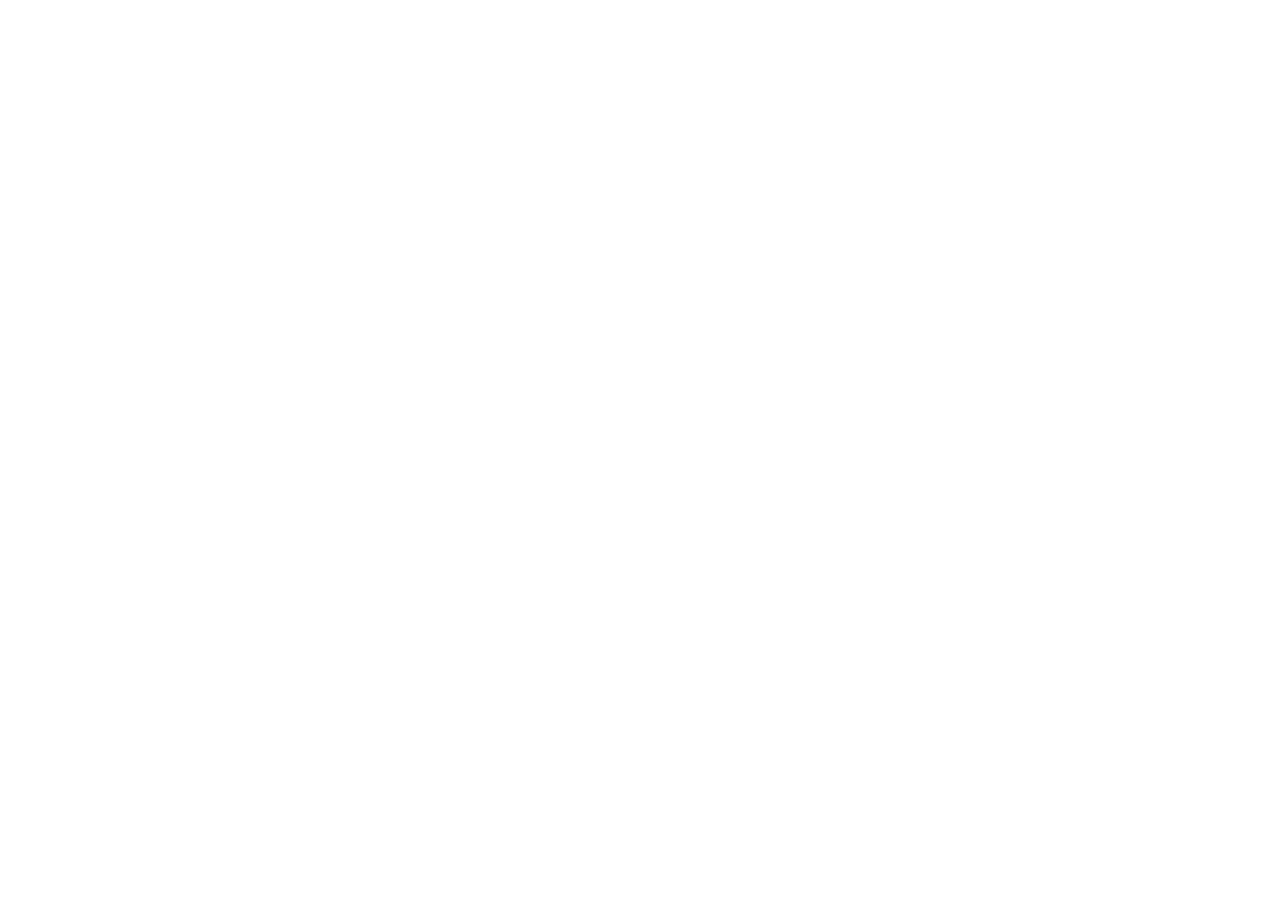
==== src/index.html @ bf35d417 "step 2" ====
<!DOCTYPE html>
<html lang="en">
<head>
    <meta charset="UTF-8">
    <link rel="stylesheet" href="styles/style.css">
    <title>Когнитивные искажения</title>
</head>
<body>

    <main>
        <header id="header" class="header">

<!--            <div class="header&#45;&#45;body _light-pattern-bg">-->
<!--                <div class="container">-->
<!--                    <h1 class="header&#45;&#45;title h1 title">-->
<!--                        <span class="_highlight-txt">Когнитивные<br> искажения</span><br>в-->
<!--                        программировании-->
<!--                    </h1>-->

<!--                    <div class="header&#45;&#45;description description-columns">-->
<!--                        <div class="description-columns&#45;&#45;item">-->
<!--                            <p>-->
<!--                                Мы, разработчики, часто сталкиваемся с проблемами, которые идут-->
<!--                                вразрез с нашей продуктивностью. Но мы часто игнорируем целостную-->
<!--                                картину. Некоторые из этих проблем малозаметны, некоторые-->
<!--                                существенны. Иногда с ними можно как-то справиться, а иногда, к-->
<!--                                сожалению, нет.-->
<!--                            </p>-->
<!--                        </div>-->
<!--                        <div class="description-columns&#45;&#45;item">-->
<!--                            <p>-->
<!--                                Вместе они формируют что-то вроде замкнутого цикла, и это может-->
<!--                                привести к длительной потере продуктивности, багам и бесконечному-->
<!--                                разочарованию.-->
<!--                            </p>-->
<!--                            <p>-->
<!--                                Если мы сможем минимизировать воздействие одного или нескольких из-->
<!--                                этих факторов, то сможем сломать и цикл, а остатки нейтрализовать.-->
<!--                            </p>-->
<!--                            <form action="#">-->
<!--                                <button class="button header&#45;&#45;button">ПОДРОБНЕЕ</button>-->
<!--                            </form>-->
<!--                        </div>-->
<!--                    </div>-->

<!--                </div>-->
<!--            </div>-->

        </header>
    </main>

</body>
</html>
---- src/styles/style.css ----
:root {
    --primary-color: #fe8a02;
    --light-color: #f5f4f0;
    --primary-dark-color: #42413c;
    --dark-color: #2a2626;
    --dark-50-color: #908d8b;
    --brown-color: #b09a81;
    --white-50-coor: #d7ccc0;
    --button-text-color: #fff;
    --button-hover-color: #ea7600;
}

@font-face {
    font-weight: 400;
    font-family: "Neucha";
    src: url("fonts/Neucha-Regular.ttf");
}

@font-face {
    font-weight: 400;
    font-family: "Open Sans";
    src: url("fonts/OpenSans-Regular.ttf");
}

@font-face {
    font-weight: 700;
    font-family: "Open Sans";
    src: url("fonts/OpenSans-Bold.ttf");
}

/* GENERAL BLOCKS AND STYLES */

html {
    font-family: "Open Sans", sans-serif;
    font-weight: 400;
    font-size: 16px;
    line-height: 160%;
    color: var(--dark-color);
}

body {
    margin: 0;
    padding: 0;
}

.container {
    margin: 0 auto;
    width: 100%;
    max-width: 1110px;
    padding: 100px 0;
}

.title {
    width: max-content;
    padding: 0;
    margin: 0;
    font-family: Neucha, cursive;
    line-height: 1.2em;
    color: var(--dark-color);
}

.h1 {
    font-size: 4.5rem;
}

.h2 {
    font-size: 3.75rem;
}

.h3 {
    font-size: 2.1rem;
}

/*.button {*/
/*    padding: 12px 24px;*/

/*    border: none;*/

/*    color: var(--button-text-color);*/

/*    background-color: var(--primary-color);*/

/*    font-weight: 700;*/
/*    font-size: 1rem;*/
/*}*/

/*.button:hover {*/
/*    background-color: var(--button-hover-color);*/
/*}*/

/* MODIFICATIONS */

/*._highlight-txt {*/
/*    color: var(--primary-color);*/
/*}*/

/*._light-pattern-bg {*/
/*    background: url("images/background-pattern.png") no-repeat top / cover var(--light-color);*/
/*    width: 100vw;*/
/*    height: 100%;*/
/*}*/

/*!* HEADER *!*/

/*.header {*/
/*    box-sizing: border-box;*/
/*}*/

/*.header--body {*/
/*    position: relative;*/
/*    z-index: 0;*/
/*    overflow: hidden;*/
/*}*/

/*.header--body::before {*/
/*    position: absolute;*/
/*    top: 55px;*/
/*    left: 461px;*/
/*    background: url("images/main 1.png") top / contain no-repeat;*/
/*    width: 979px;*/
/*    height: 525px;*/

/*    content: "";*/
/*    z-index: -1;*/
/*}*/

/*.header--title {*/
/*    margin-bottom: 182px;*/
/*}*/

/*.header--description {*/

/*}*/

/*.description-columns {*/
/*    display: flex;*/
/*    align-items: flex-start;*/
/*    gap: 30px;*/
/*}*/

/*.description-columns--item {*/
/*    max-width: 540px;*/
/*}*/

/*.description-columns--item > p:nth-child(2) {*/
/*    margin-bottom: 40px;*/
/*}*/
/*.header--button {*/

/*}*/
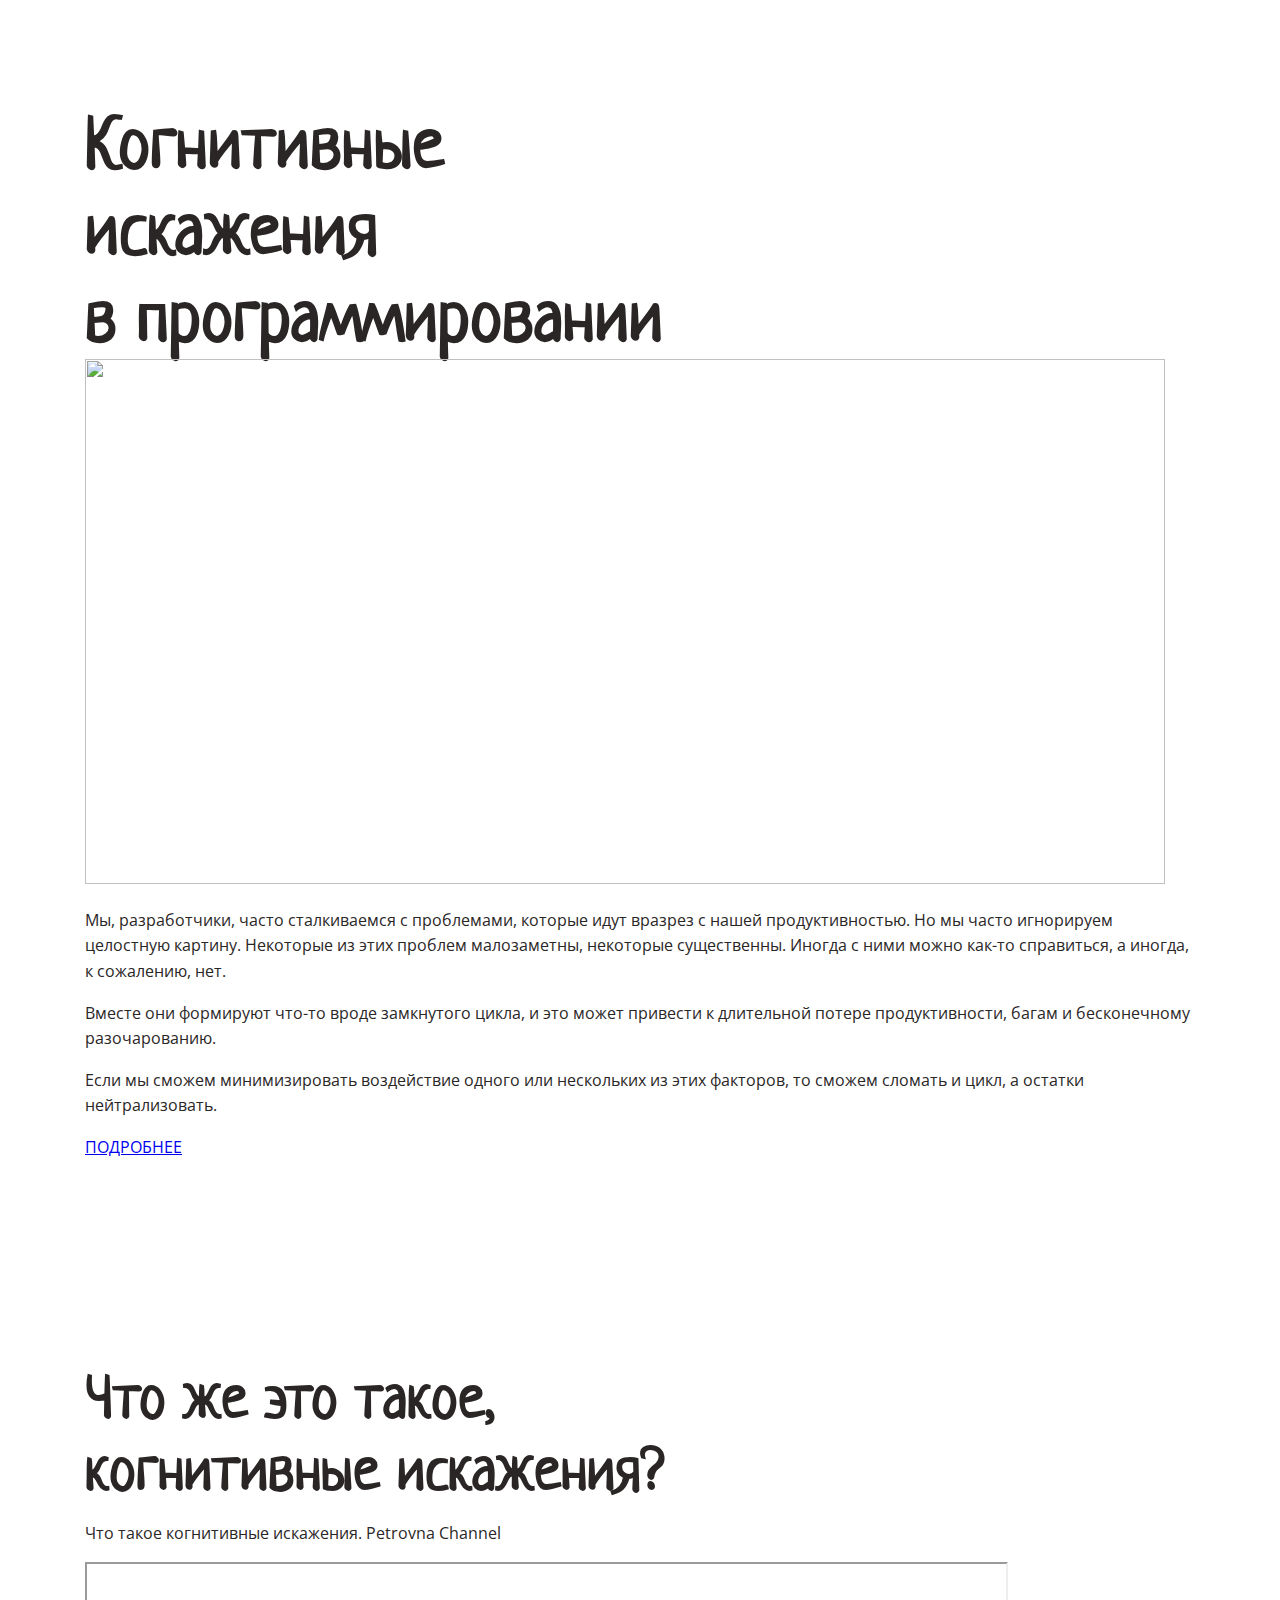
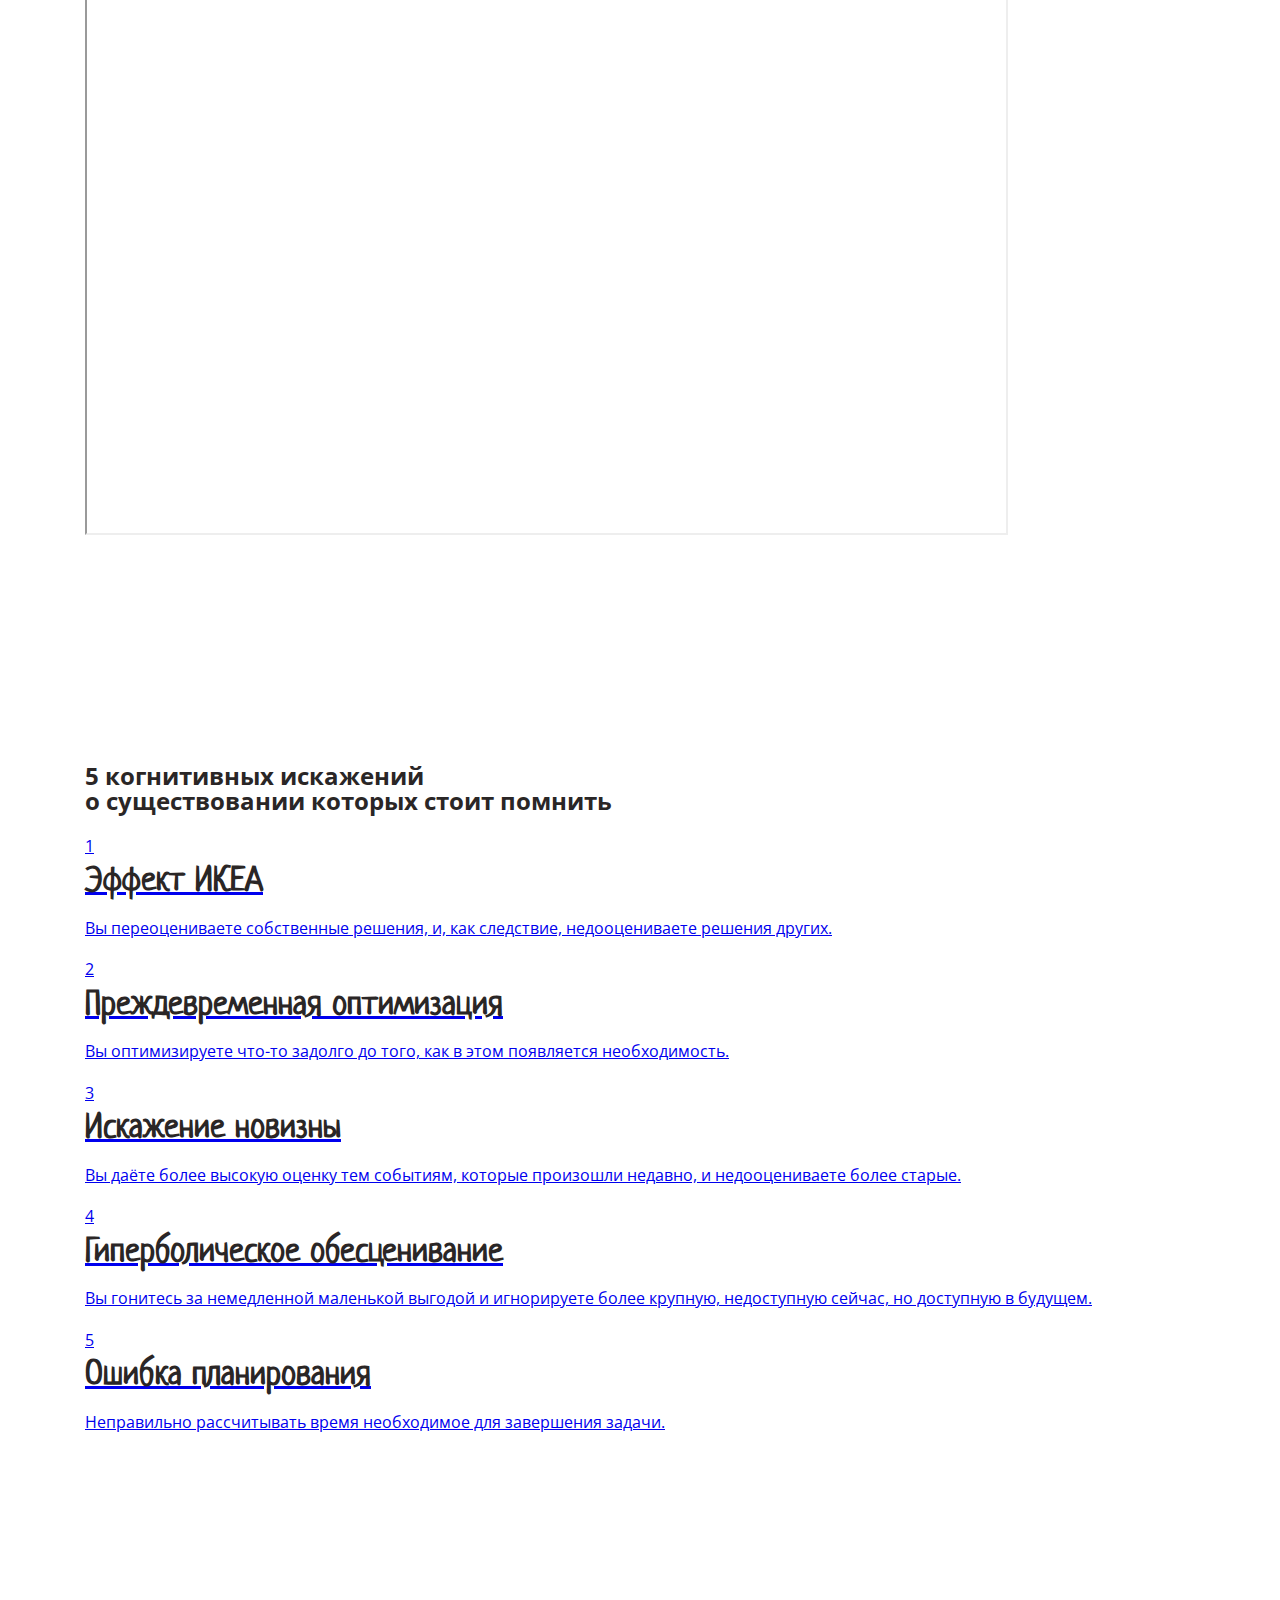
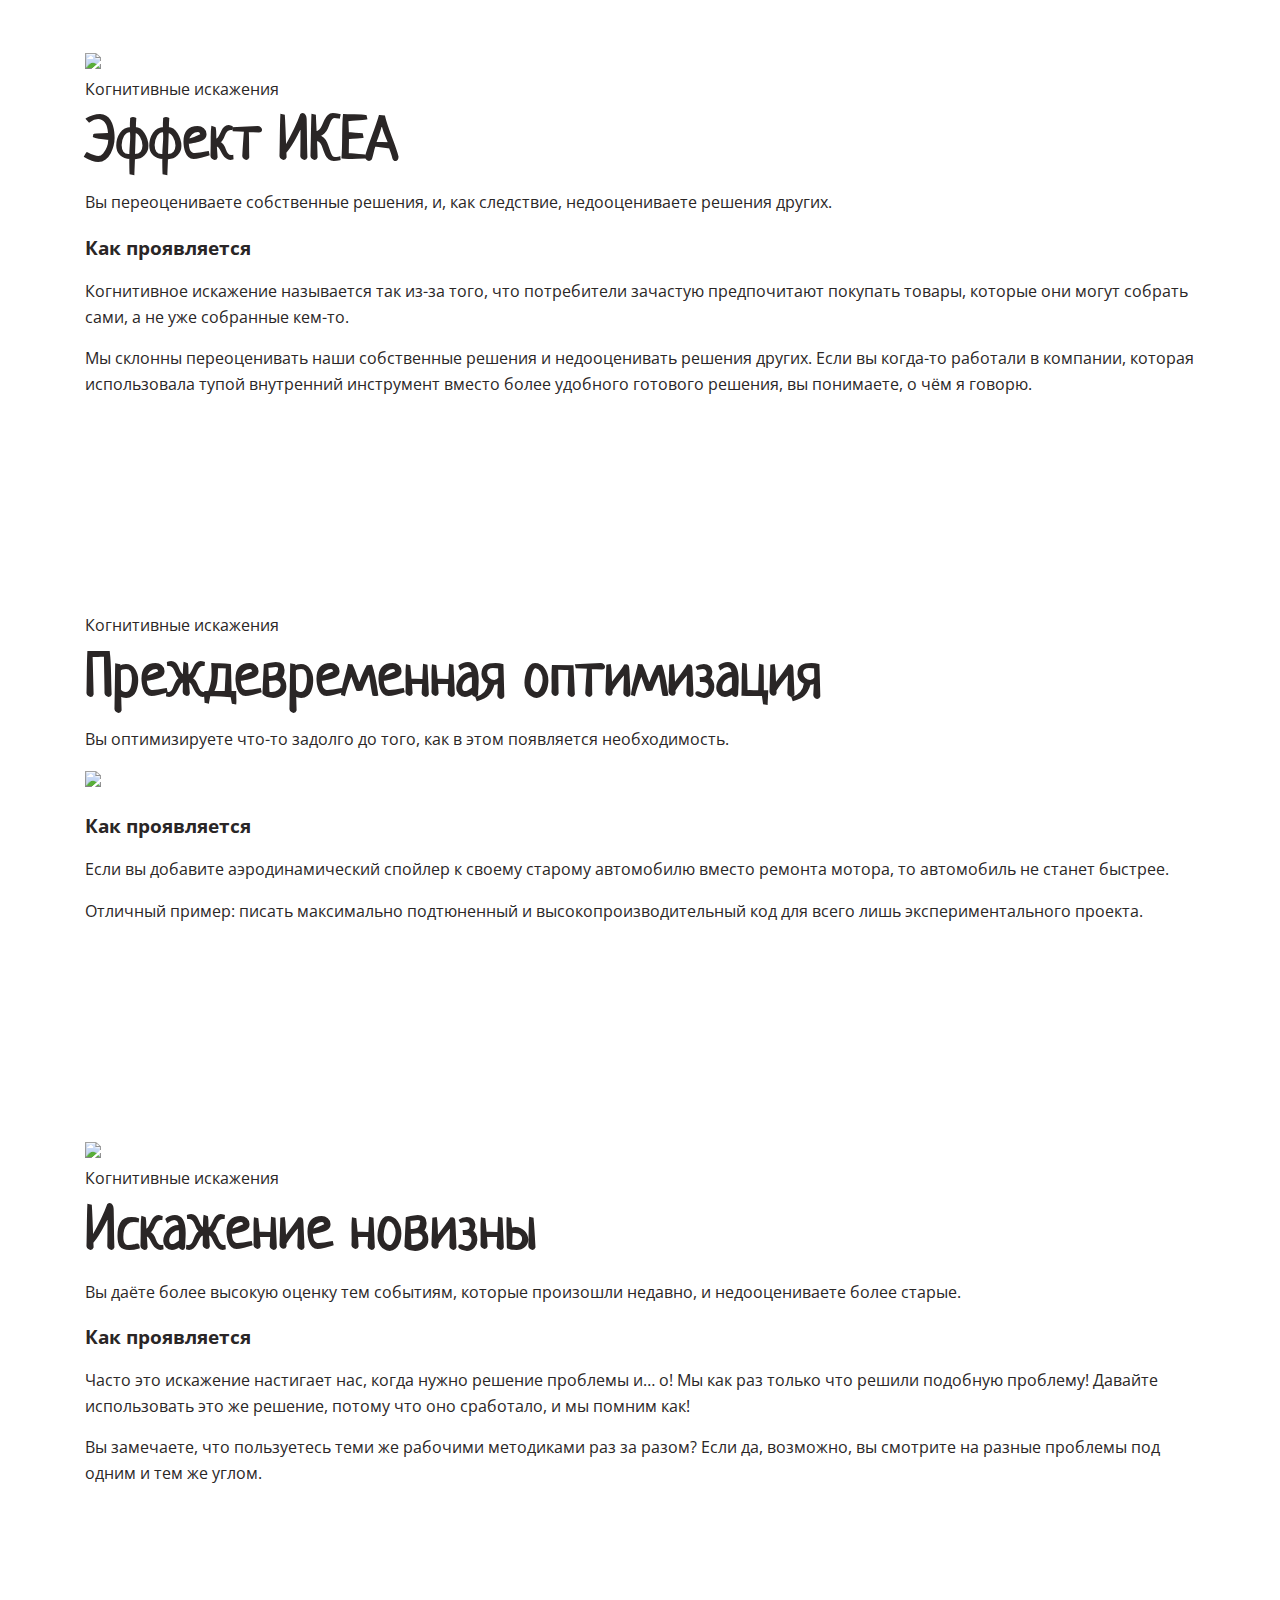
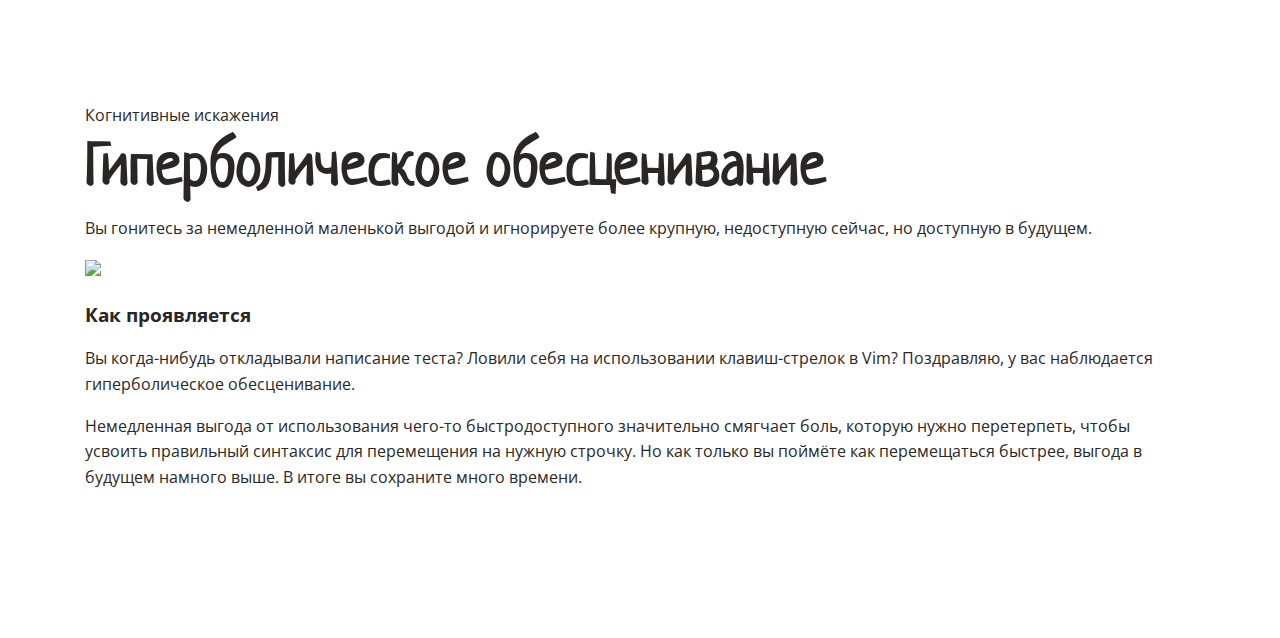
==== commit bdd5d5a7: "step 9" ====
--- a/src/index.html
+++ b/src/index.html
@@ -7,47 +7,241 @@
 </head>
 <body>
 
-    <main>
-        <header id="header" class="header">
-
-<!--            <div class="header&#45;&#45;body _light-pattern-bg">-->
-<!--                <div class="container">-->
-<!--                    <h1 class="header&#45;&#45;title h1 title">-->
-<!--                        <span class="_highlight-txt">Когнитивные<br> искажения</span><br>в-->
-<!--                        программировании-->
-<!--                    </h1>-->
-
-<!--                    <div class="header&#45;&#45;description description-columns">-->
-<!--                        <div class="description-columns&#45;&#45;item">-->
-<!--                            <p>-->
-<!--                                Мы, разработчики, часто сталкиваемся с проблемами, которые идут-->
-<!--                                вразрез с нашей продуктивностью. Но мы часто игнорируем целостную-->
-<!--                                картину. Некоторые из этих проблем малозаметны, некоторые-->
-<!--                                существенны. Иногда с ними можно как-то справиться, а иногда, к-->
-<!--                                сожалению, нет.-->
-<!--                            </p>-->
-<!--                        </div>-->
-<!--                        <div class="description-columns&#45;&#45;item">-->
-<!--                            <p>-->
-<!--                                Вместе они формируют что-то вроде замкнутого цикла, и это может-->
-<!--                                привести к длительной потере продуктивности, багам и бесконечному-->
-<!--                                разочарованию.-->
-<!--                            </p>-->
-<!--                            <p>-->
-<!--                                Если мы сможем минимизировать воздействие одного или нескольких из-->
-<!--                                этих факторов, то сможем сломать и цикл, а остатки нейтрализовать.-->
-<!--                            </p>-->
-<!--                            <form action="#">-->
-<!--                                <button class="button header&#45;&#45;button">ПОДРОБНЕЕ</button>-->
-<!--                            </form>-->
-<!--                        </div>-->
-<!--                    </div>-->
-
-<!--                </div>-->
-<!--            </div>-->
-
-        </header>
-    </main>
-
+<main>
+    <header class="header section section_light-bg _pattern-bg">
+        <div class="container">
+            <h1 class="header--title h1 title">
+                <span class="_highlight-txt">Когнитивные<br> искажения</span><br>в
+                программировании
+            </h1>
+            <img class="header--pic" src="styles/images/main.png" width="1080" height="525">
+            <div class="header--description content-columns">
+                <p class="content-columns--item content-columns--item_header">
+                    Мы, разработчики, часто сталкиваемся с проблемами, которые идут вразрез с нашей продуктивностью. Но
+                    мы часто игнорируем целостную картину. Некоторые из этих проблем малозаметны, некоторые существенны.
+                    Иногда с ними можно как-то справиться, а иногда, к сожалению, нет.
+                </p>
+                <div class="content-columns--item content-columns--item_header">
+                    <p>Вместе они формируют что-то вроде замкнутого цикла, и это может привести к длительной потере
+                        продуктивности, багам и бесконечному разочарованию.</p>
+                    <p>Если мы сможем минимизировать воздействие одного или нескольких из этих факторов, то сможем
+                        сломать и цикл, а остатки нейтрализовать.</p>
+                    <a class="header--button button" href="#navigation">ПОДРОБНЕЕ</a>
+                </div>
+            </div>
+        </div>
+
+    </header>
+
+    <section class="section video-section">
+        <div class="video-section--body container">
+            <h2 class="video-section--title title h2">
+                Что же это такое,<br/><span class="_highlight-txt"
+            >когнитивные искажения?</span
+            >
+            </h2>
+            <p class="video-section--description">
+                Что такое когнитивные искажения. Petrovna Channel
+            </p>
+            <iframe
+                    class="video-section--video"
+                    width="919"
+                    height="569"
+                    src="https://www.youtube.com/embed/jie9AizBqss"
+                    allowfullscreen
+            >
+            </iframe>
+        </div>
+
+
+    </section>
+
+    <section class="navigation-section">
+
+        <div class="container" id="navigation">
+            <nav class="navigation-section--body navigation">
+
+                <h2 class="navigation-section--title"><span class="_highlight-txt">5 когнитивных искажений</span><br>о
+                    существовании которых стоит помнить</h2>
+
+                <a class="navigation--item" href="#ikea-effect">
+                    <div class="navigation--number">1</div>
+                    <h3 class="navigation--title title h3">Эффект ИКЕА</h3>
+                    <p>
+                        Вы переоцениваете собственные решения, и, как следствие,
+                        недооцениваете решения других.
+                    </p>
+                </a>
+
+                <a class="navigation--item" href="#premature-optimization">
+                    <div class="navigation--number">2</div>
+                    <h3 class="navigation--title title h3">Преждевременная оптимизация</h3>
+                    <p>
+                        Вы оптимизируете что-то задолго до того, как в этом появляется
+                        необходимость.
+                    </p>
+                </a>
+
+                <a class="navigation--item" href="#distortion-of-novelty">
+                    <div class="navigation--number">3</div>
+                    <h3 class="navigation--title title h3">Искажение новизны</h3>
+                    <p>Вы даёте более высокую оценку тем событиям, которые произошли недавно, и недооцениваете более
+                        старые.
+                    </p>
+                </a>
+
+                <a class="navigation--item" href="#hyperbolic-depreciation">
+                    <div class="navigation--number">4</div>
+                    <h3 class="navigation--title title h3">Гиперболическое обесценивание</h3>
+                    <p>
+                        Вы гонитесь за немедленной маленькой выгодой и игнорируете более крупную, недоступную сейчас, но
+                        доступную в будущем.
+                    </p>
+                </a>
+
+                <a class="navigation--item" href="#">
+                    <div class="navigation--number">5</div>
+                    <h3 class="navigation--title title h3">Ошибка планирования</h3>
+                    <p>
+                        Неправильно рассчитывать время необходимое для завершения задачи.
+                    </p>
+                </a>
+
+            </nav>
+        </div>
+    </section>
+
+    <section id="ikea-effect" class="section section_light-bg _pattern-bg">
+        <div class="container">
+            <div class="content-blocks">
+                <div class="content-columns content-columns_1">
+                    <img class="content-columns--item" src="styles/images/1.png">
+                    <div class="content-columns--item">
+                        <span class="content-columns_1--topic content-columns--topic_light-bg">Когнитивные искажения</span>
+                        <h2 class="content-columns_1--title title h2">Эффект ИКЕА</h2>
+                        <p class="content-columns_1--description">Вы переоцениваете собственные решения, и, как
+                            следствие,
+                            недооцениваете решения других.</p>
+                    </div>
+                </div>
+
+                <h3 class="content-columns_2--title content-columns_2--title_brown-bg">Как проявляется</h3>
+                <div class="content-columns content-columns_2">
+                    <p class="content-columns--item content-columns_2--description-block">
+                        Когнитивное искажение называется так из-за того, что потребители зачастую предпочитают покупать
+                        товары, которые они могут собрать сами, а не уже собранные кем-то.
+                    </p>
+                    <p class="content-columns--item content-columns_2--description-block">
+                        Мы склонны переоценивать наши собственные решения и недооценивать решения других. Если вы
+                        когда-то работали в компании, которая использовала тупой внутренний инструмент вместо более
+                        удобного готового решения, вы понимаете, о чём я говорю.
+                    </p>
+                </div>
+
+            </div>
+        </div>
+    </section>
+
+    <section id="premature-optimization" class="section section_brown-bg _pattern-bg">
+        <div class="container">
+            <div class="content-blocks">
+                <div class="content-columns content-columns_1">
+                    <div class="content-columns--item">
+                        <span class="content-columns_1--topic content-columns--topic_brown-bg">Когнитивные искажения</span>
+                        <h2 class="content-columns_1--title title h2">Преждевременная оптимизация</h2>
+                        <p class="content-columns_1--description">Вы оптимизируете что-то задолго до того, как в этом
+                            появляется необходимость.</p>
+                    </div>
+                    <img class="content-columns--item" src="styles/images/2.png">
+                </div>
+
+                <h3 class="content-columns_2--title content-columns_2--title_light-bg">Как проявляется</h3>
+                <div class="content-columns content-columns_2">
+                    <p class="content-columns--item content-columns_2--description-block">
+                        Если вы добавите аэродинамический спойлер к своему старому автомобилю вместо ремонта мотора, то
+                        автомобиль не станет быстрее.
+                    </p>
+                    <p class="content-columns--item content-columns_2--description-block">
+                        Отличный пример: писать максимально подтюненный и высокопроизводительный код для всего лишь
+                        экспериментального проекта.
+                    </p>
+                </div>
+
+            </div>
+        </div>
+    </section>
+
+    <section id="distortion-of-novelty" class="section section_light-bg _pattern-bg">
+        <div class="container">
+            <div class="content-blocks">
+                <div class="content-columns content-columns_1">
+                    <img class="content-columns--item" src="styles/images/3.png">
+                    <div class="content-columns--item">
+                        <span class="content-columns_1--topic content-columns--topic_light-bg">Когнитивные искажения</span>
+                        <h2 class="content-columns_1--title title h2">Искажение новизны</h2>
+                        <p class="content-columns_1--description">Вы даёте более высокую оценку тем событиям, которые
+                            произошли недавно, и недооцениваете более старые.</p>
+                    </div>
+                </div>
+
+                <h3 class="content-columns_2--title content-columns_2--title_brown-bg">Как проявляется</h3>
+                <div class="content-columns content-columns_2">
+                    <p class="content-columns--item content-columns_2--description-block">
+                        Часто это искажение настигает нас, когда нужно решение проблемы и… о! Мы как раз только что
+                        решили подобную проблему! Давайте использовать это же решение, потому что оно сработало, и мы
+                        помним как!
+                    </p>
+                    <p class="content-columns--item content-columns_2--description-block">
+                        Вы замечаете, что пользуетесь теми же рабочими методиками раз за разом? Если да, возможно, вы
+                        смотрите на разные проблемы под одним и тем же углом.
+                    </p>
+                </div>
+
+            </div>
+        </div>
+    </section>
+
+    <section id="hyperbolic-depreciation" class="section section_brown-bg _pattern-bg">
+        <div class="container">
+            <div class="content-blocks">
+                <div class="content-columns content-columns_1">
+                    <div class="content-columns--item">
+                        <span class="content-columns_1--topic content-columns--topic_brown-bg">Когнитивные искажения</span>
+                        <h2 class="content-columns_1--title title h2">Гиперболическое обесценивание</h2>
+                        <p class="content-columns_1--description">Вы гонитесь за немедленной маленькой выгодой и
+                            игнорируете более крупную, недоступную сейчас, но доступную в будущем.</p>
+                    </div>
+                    <img class="content-columns--item" src="styles/images/4.png">
+                </div>
+
+                <h3 class="content-columns_2--title content-columns_2--title_light-bg">Как проявляется</h3>
+                <div class="content-columns content-columns_2">
+                    <p class="content-columns--item content-columns_2--description-block">
+                        Вы когда-нибудь откладывали написание теста? Ловили себя на использовании клавиш-стрелок в Vim?
+                        Поздравляю, у вас наблюдается гиперболическое обесценивание.
+                    </p>
+                    <p class="content-columns--item content-columns_2--description-block">
+                        Немедленная выгода от использования чего-то быстродоступного значительно смягчает боль, которую
+                        нужно перетерпеть, чтобы усвоить правильный синтаксис для перемещения на нужную строчку. Но как
+                        только вы поймёте как перемещаться быстрее, выгода в будущем намного выше. В итоге вы сохраните
+                        много времени.
+                    </p>
+                </div>
+
+            </div>
+        </div>
+    </section>
+
+
+
+
+</main>
+
+
+<svg class="send-icon" width="24" height="24" viewBox="0 0 24 24" fill="none" xmlns="http://www.w3.org/2000/svg">
+    <path d="M22 2L11 13" stroke="white" stroke-width="2" stroke-linecap="round" stroke-linejoin="round"/>
+    <path d="M22 2L15 22L11 13L2 9L22 2Z" stroke="white" stroke-width="2" stroke-linecap="round"
+          stroke-linejoin="round"/>
+</svg>
 </body>
 </html>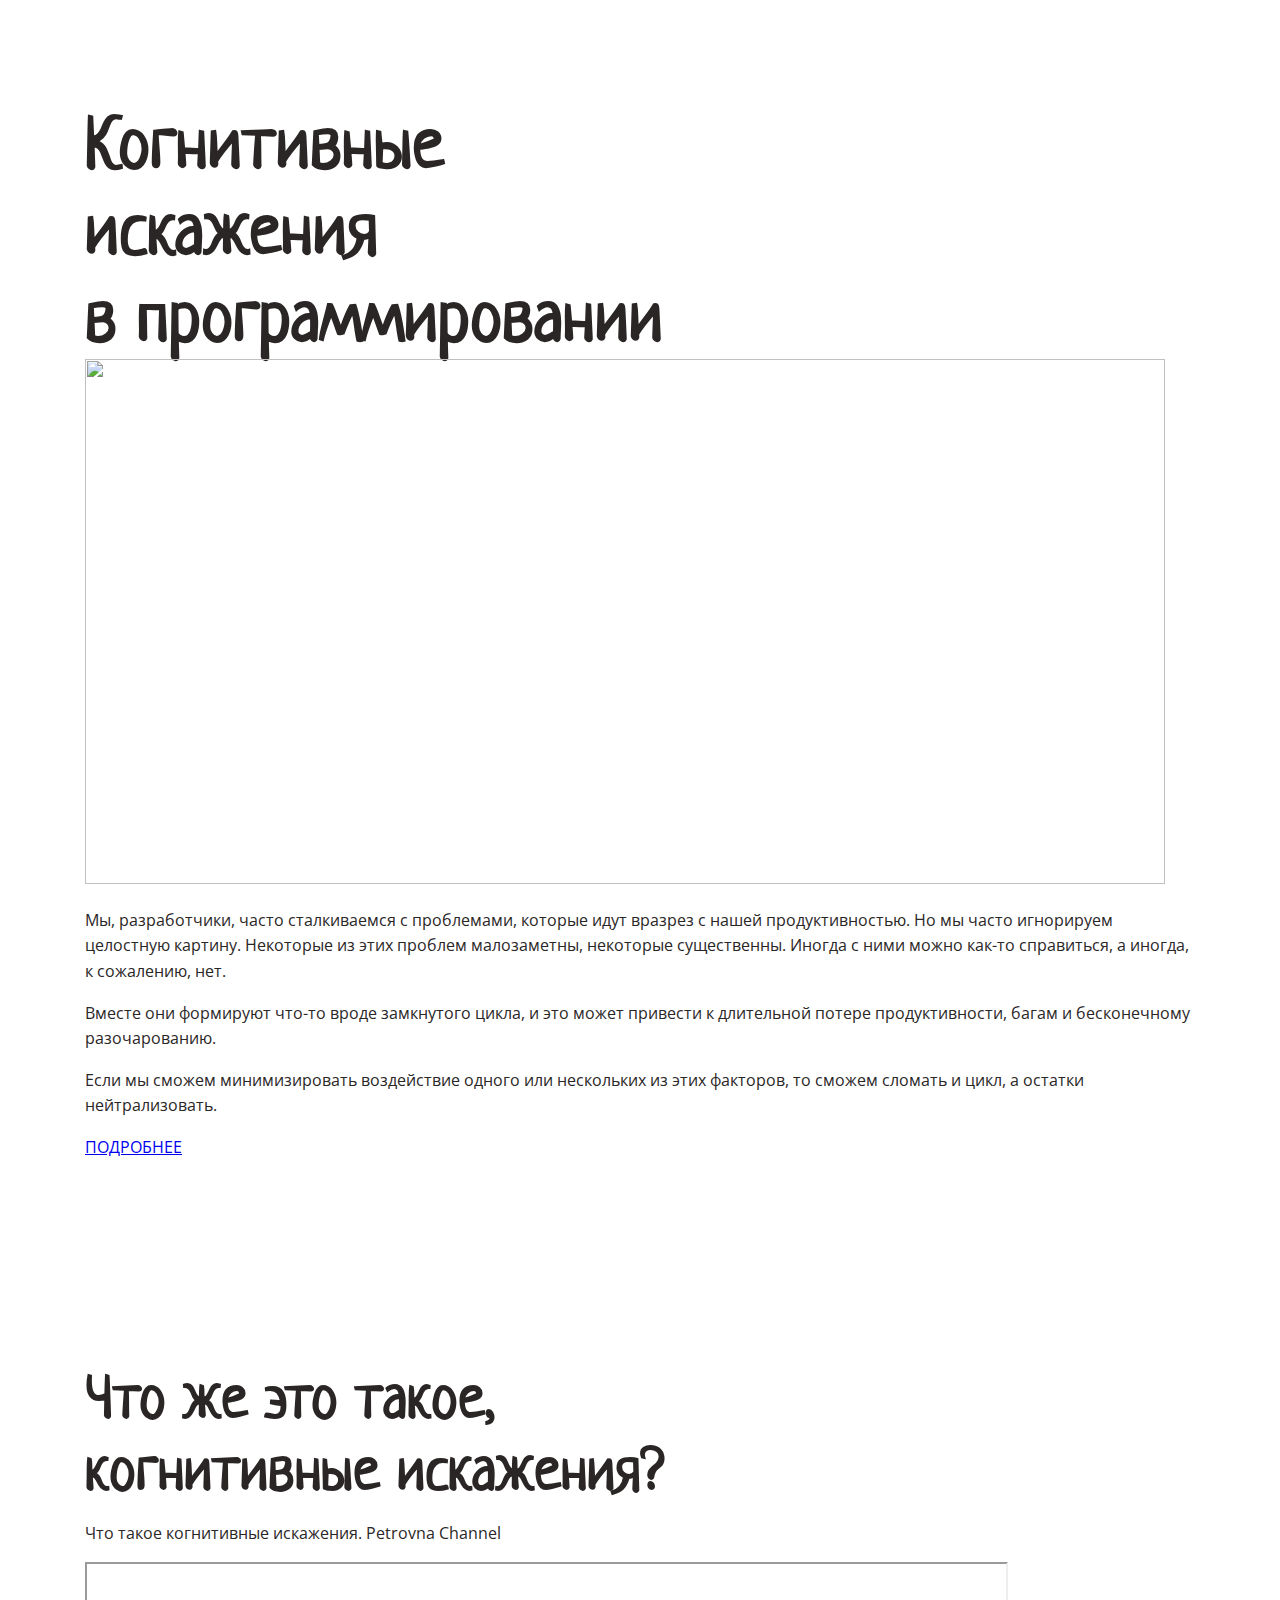
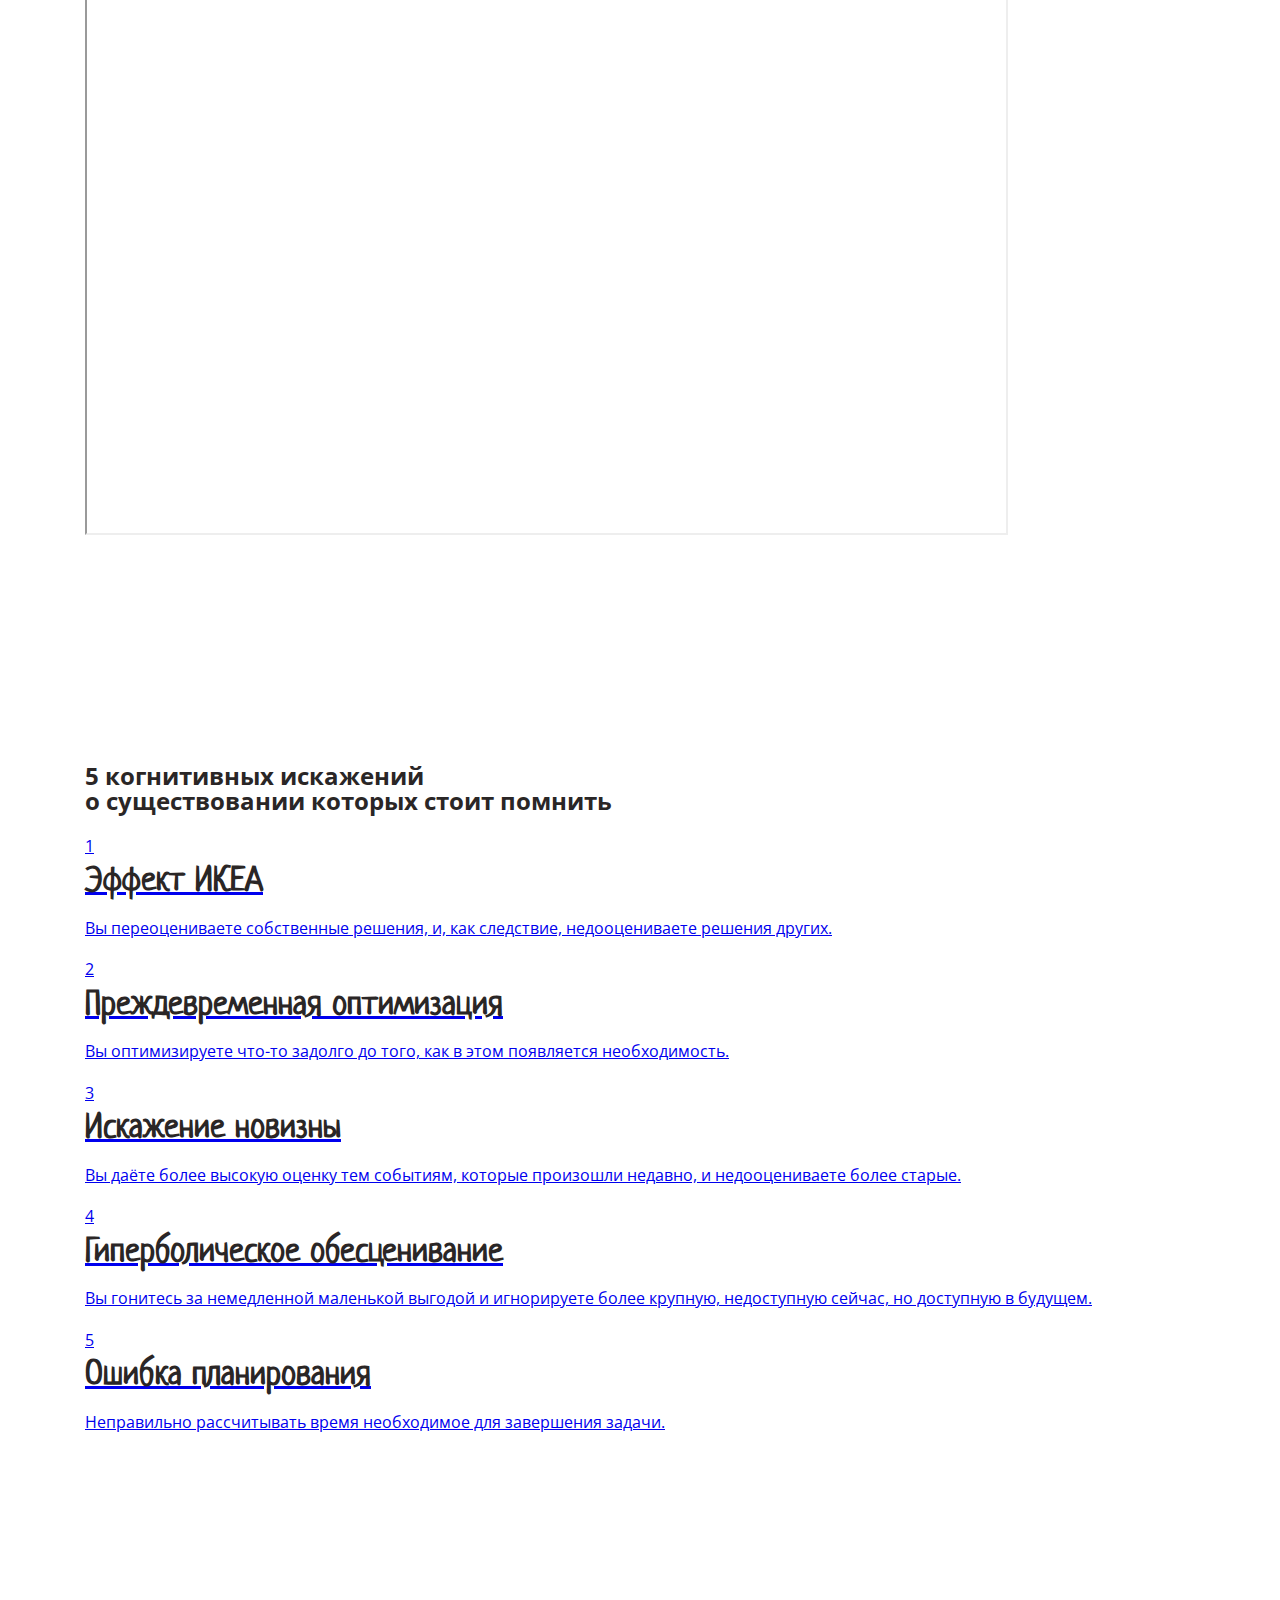
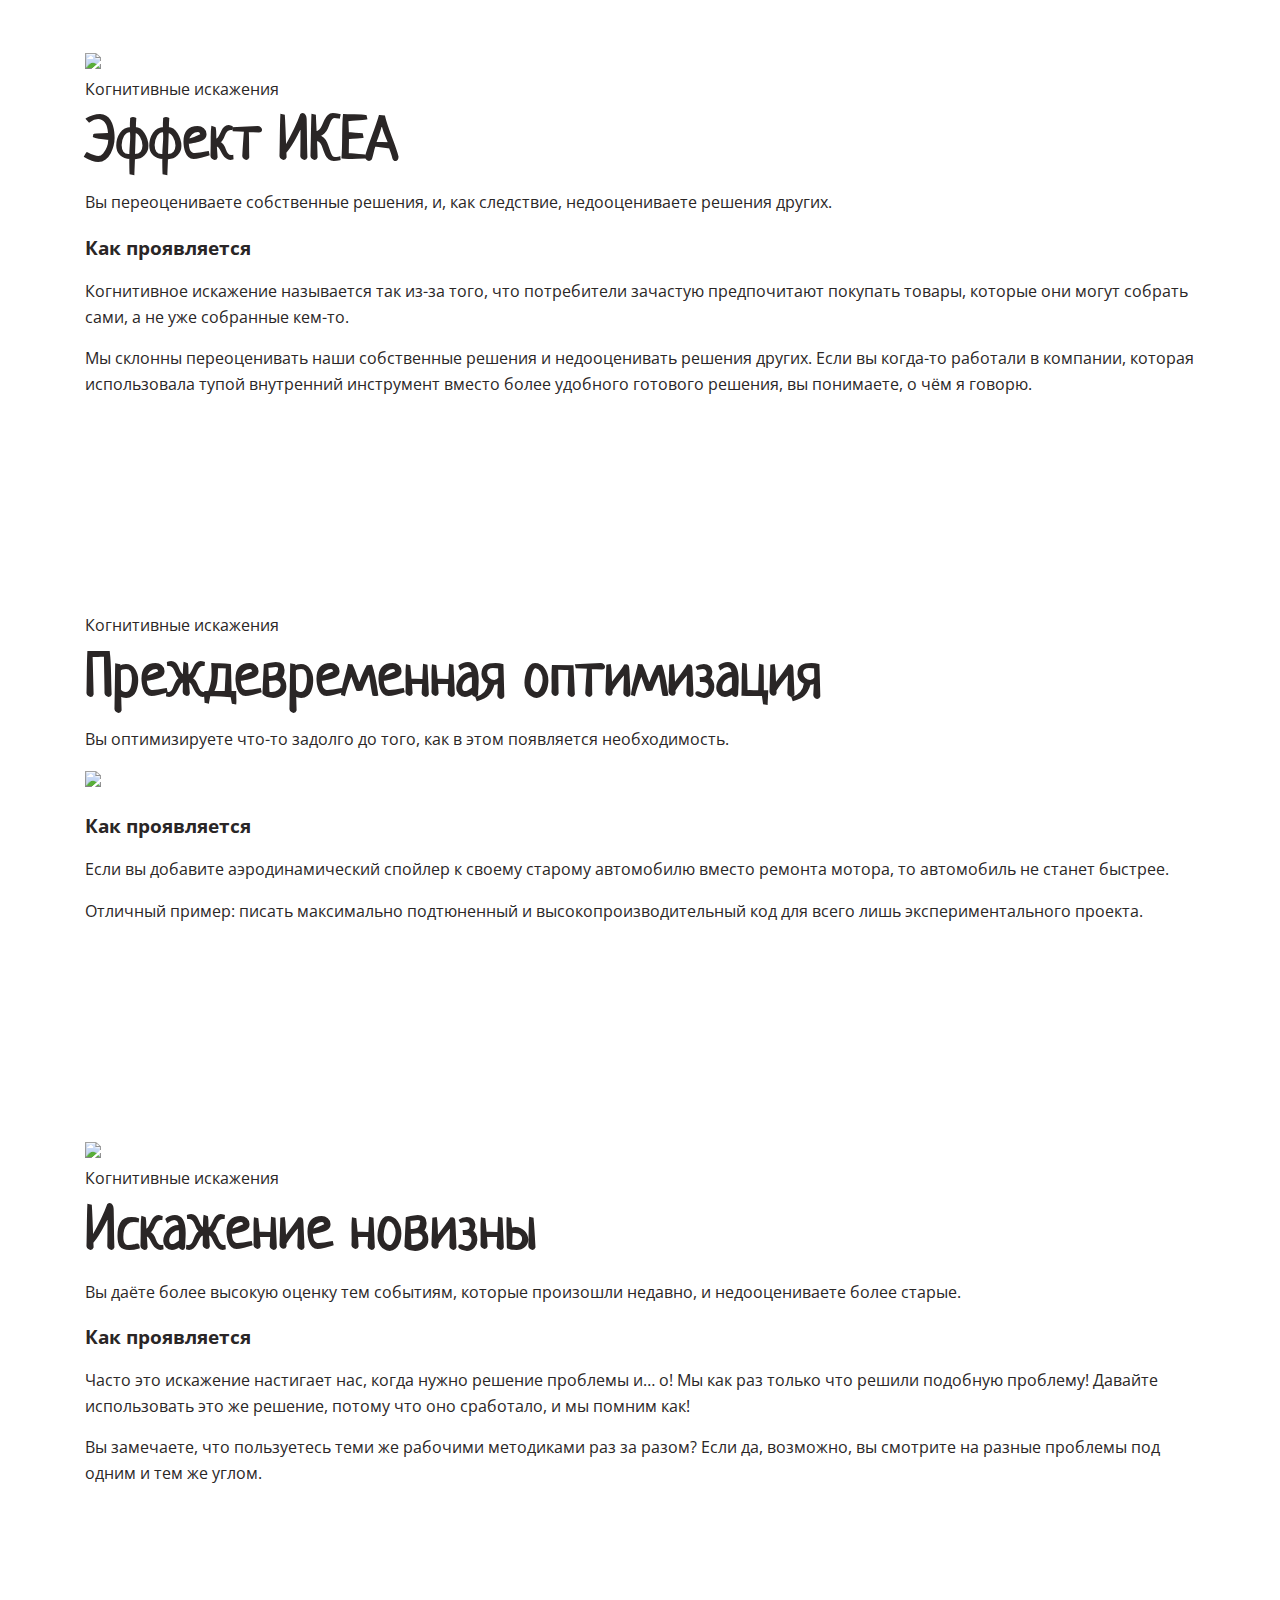
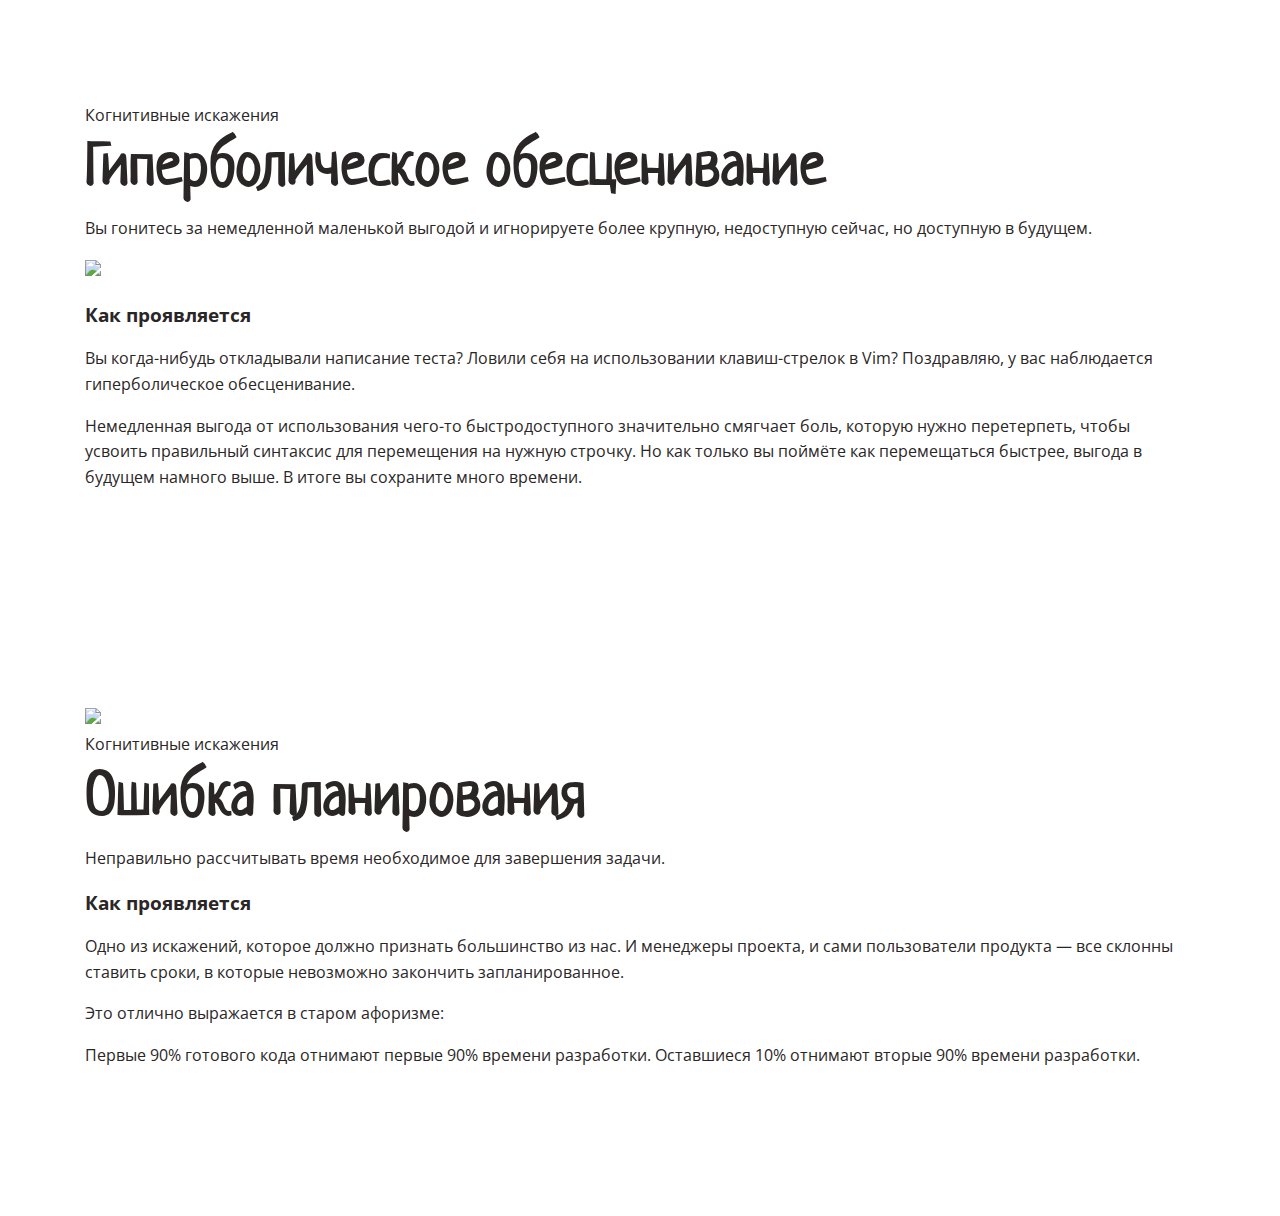
==== commit 8852655d: "step 10" ====
--- a/src/index.html
+++ b/src/index.html
@@ -99,7 +99,7 @@
                     </p>
                 </a>
 
-                <a class="navigation--item" href="#">
+                <a class="navigation--item" href="#errors-in-planning">
                     <div class="navigation--number">5</div>
                     <h3 class="navigation--title title h3">Ошибка планирования</h3>
                     <p>
@@ -232,8 +232,38 @@
         </div>
     </section>
 
-
-
+    <section id="errors-in-planning" class="section section_light-bg _pattern-bg">
+        <div class="container">
+            <div class="content-blocks">
+                <div class="content-columns content-columns_1">
+                    <img class="content-columns--item" src="styles/images/5.png">
+                    <div class="content-columns--item">
+                        <span class="content-columns_1--topic content-columns--topic_light-bg">Когнитивные искажения</span>
+                        <h2 class="content-columns_1--title title h2">Ошибка планирования</h2>
+                        <p class="content-columns_1--description">Неправильно рассчитывать время необходимое для
+                            завершения задачи.</p>
+                    </div>
+                </div>
+
+                <h3 class="content-columns_2--title content-columns_2--title_brown-bg">Как проявляется</h3>
+                <div class="content-columns content-columns_2">
+                    <p class="content-columns--item content-columns_2--description-block">
+                        Одно из искажений, которое должно признать большинство из нас. И менеджеры проекта, и сами
+                        пользователи продукта — все склонны ставить сроки, в которые невозможно закончить
+                        запланированное.
+                    </p>
+                    <div class="content-columns--item">
+                        <p class="content-columns_2--description-block">Это отлично выражается в старом афоризме:<br></p>
+                        <p>Первые 90% готового кода отнимают первые 90%
+                            времени разработки. Оставшиеся 10% отнимают вторые
+                            90% времени разработки.</p>
+                    </div>
+
+                </div>
+
+            </div>
+        </div>
+    </section>
 
 </main>
 
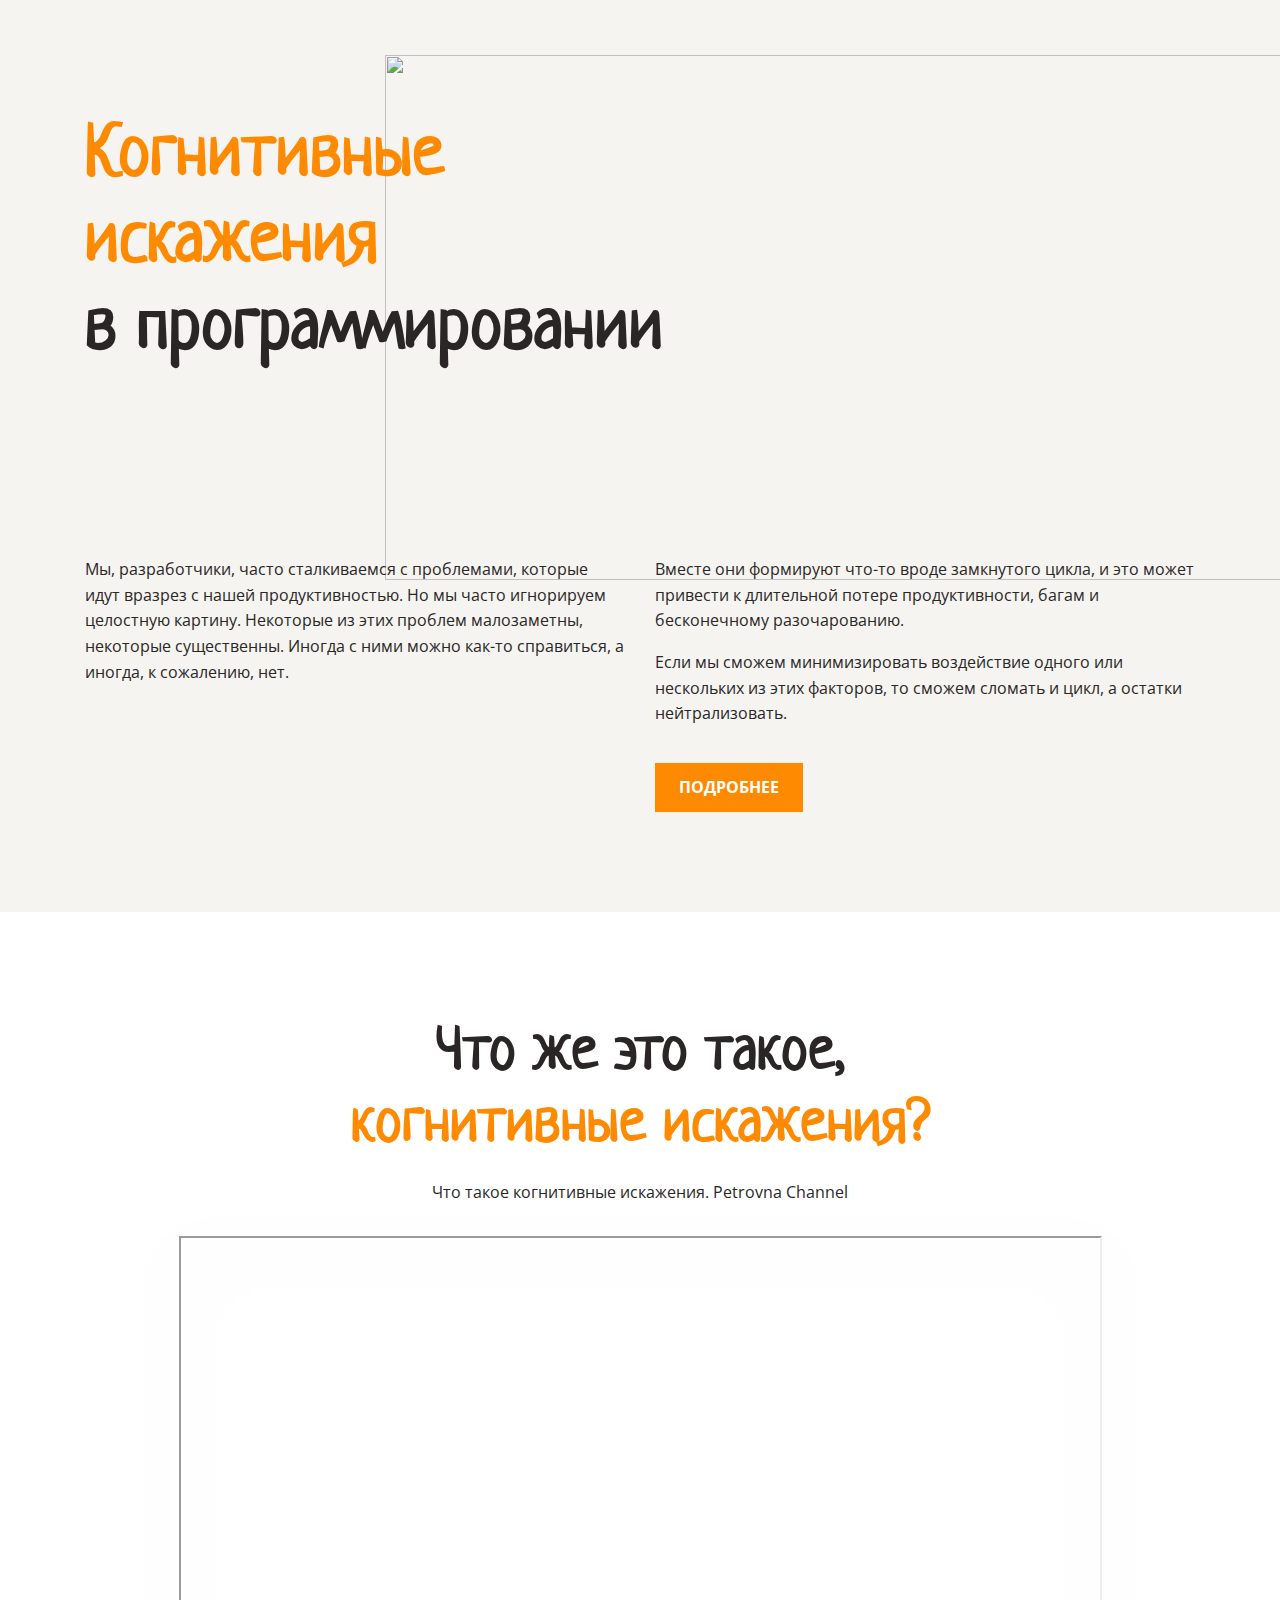
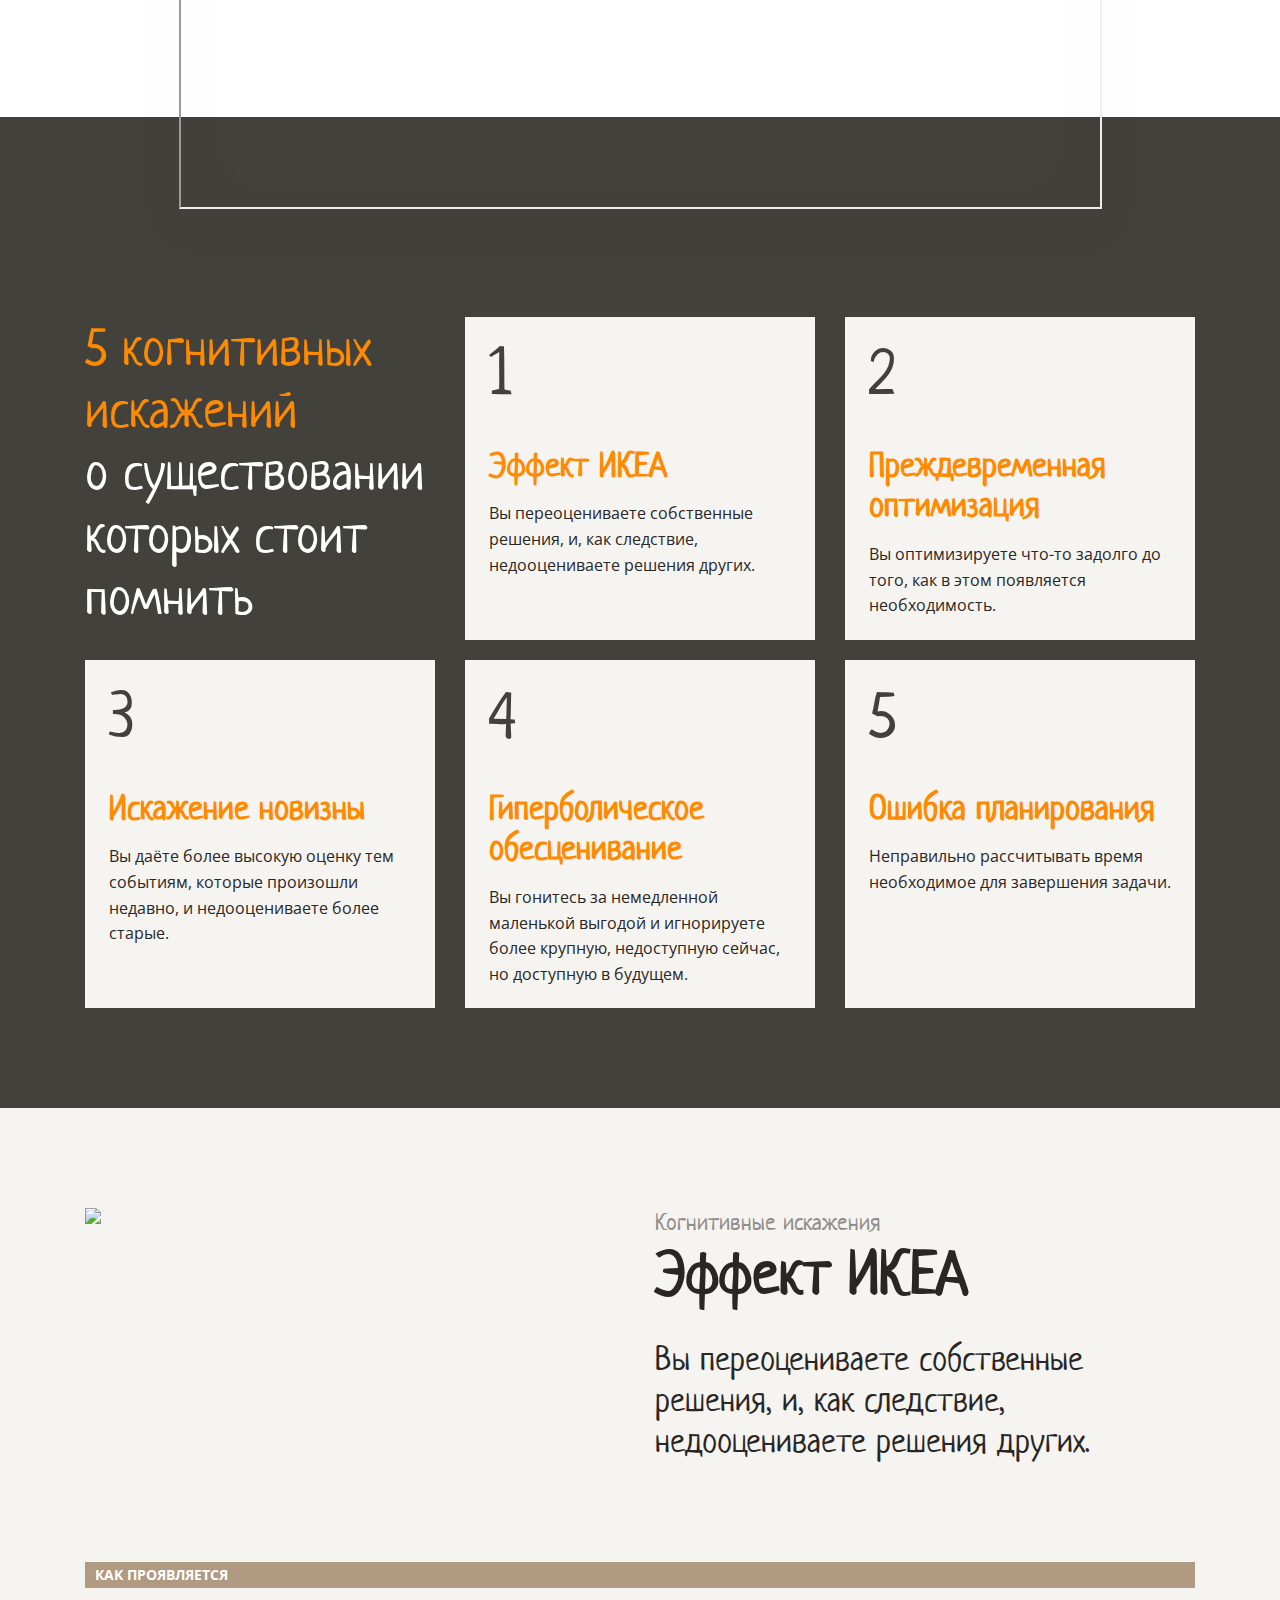
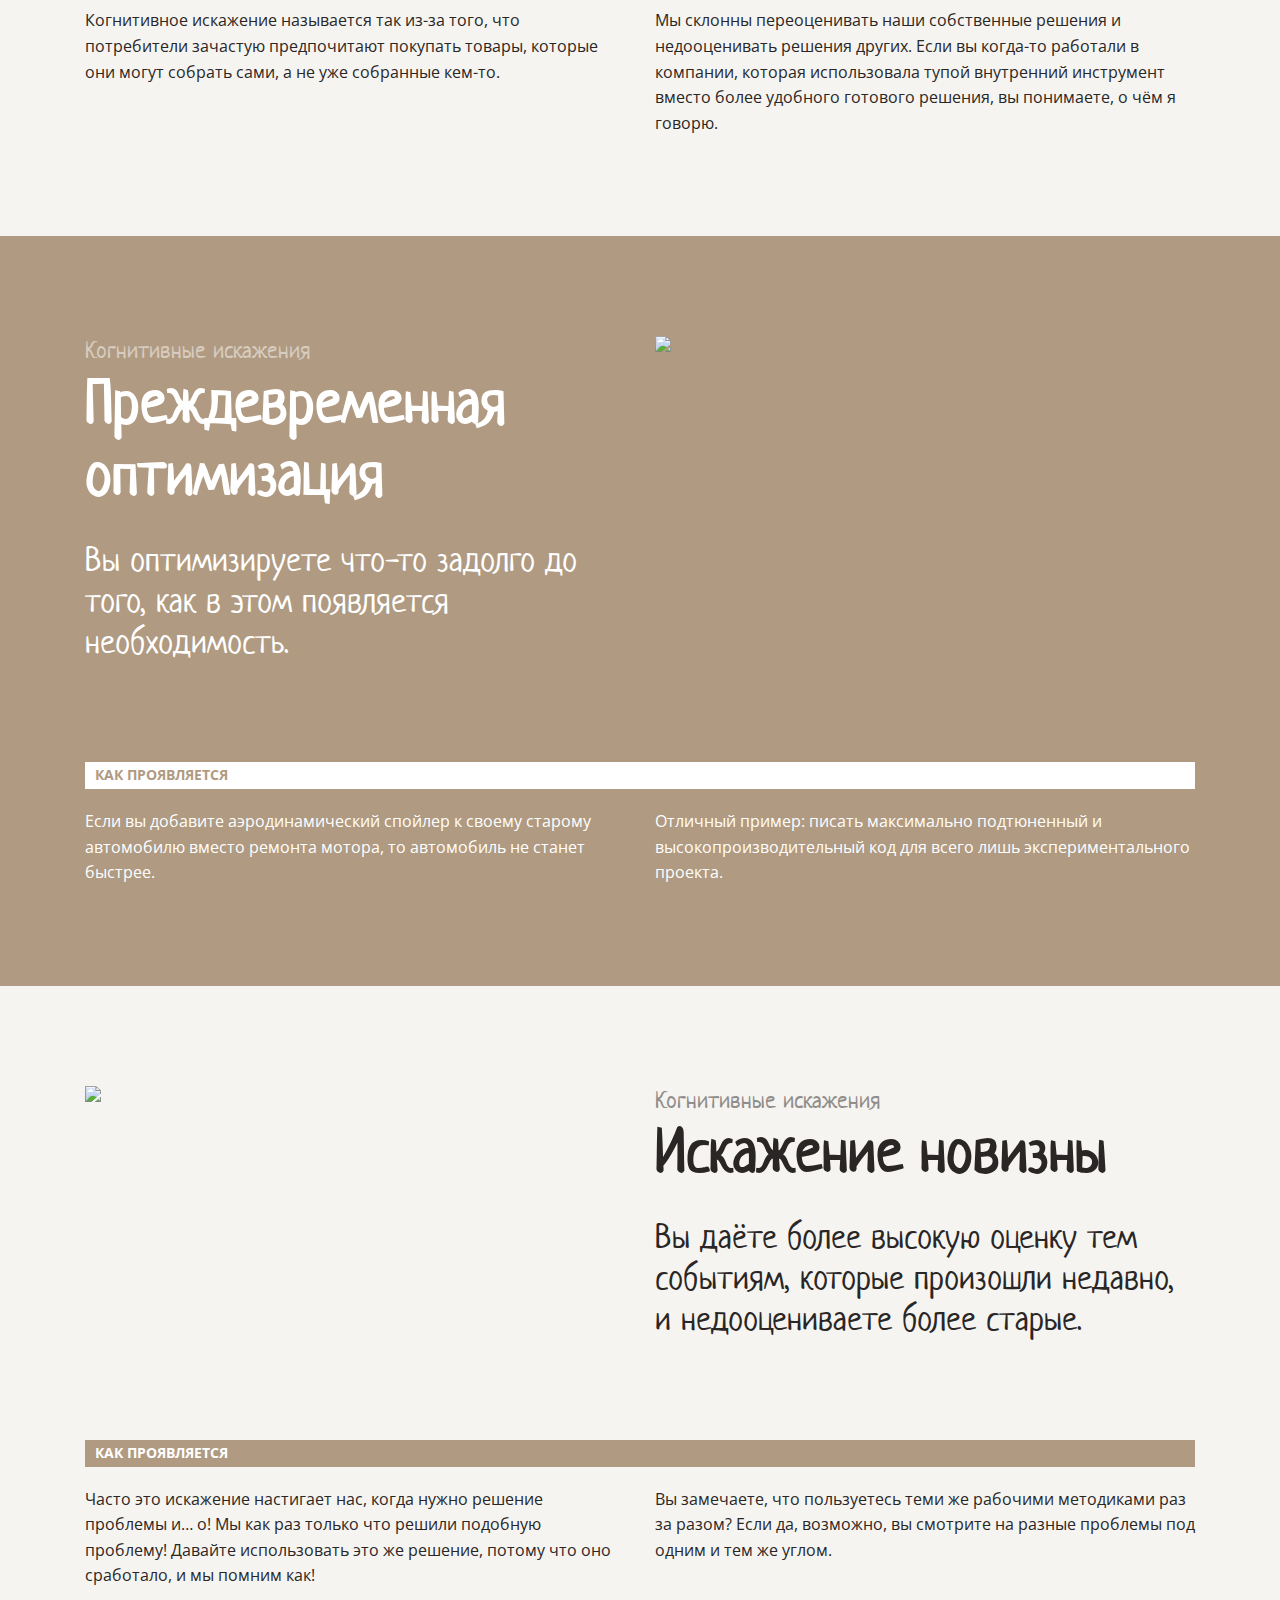
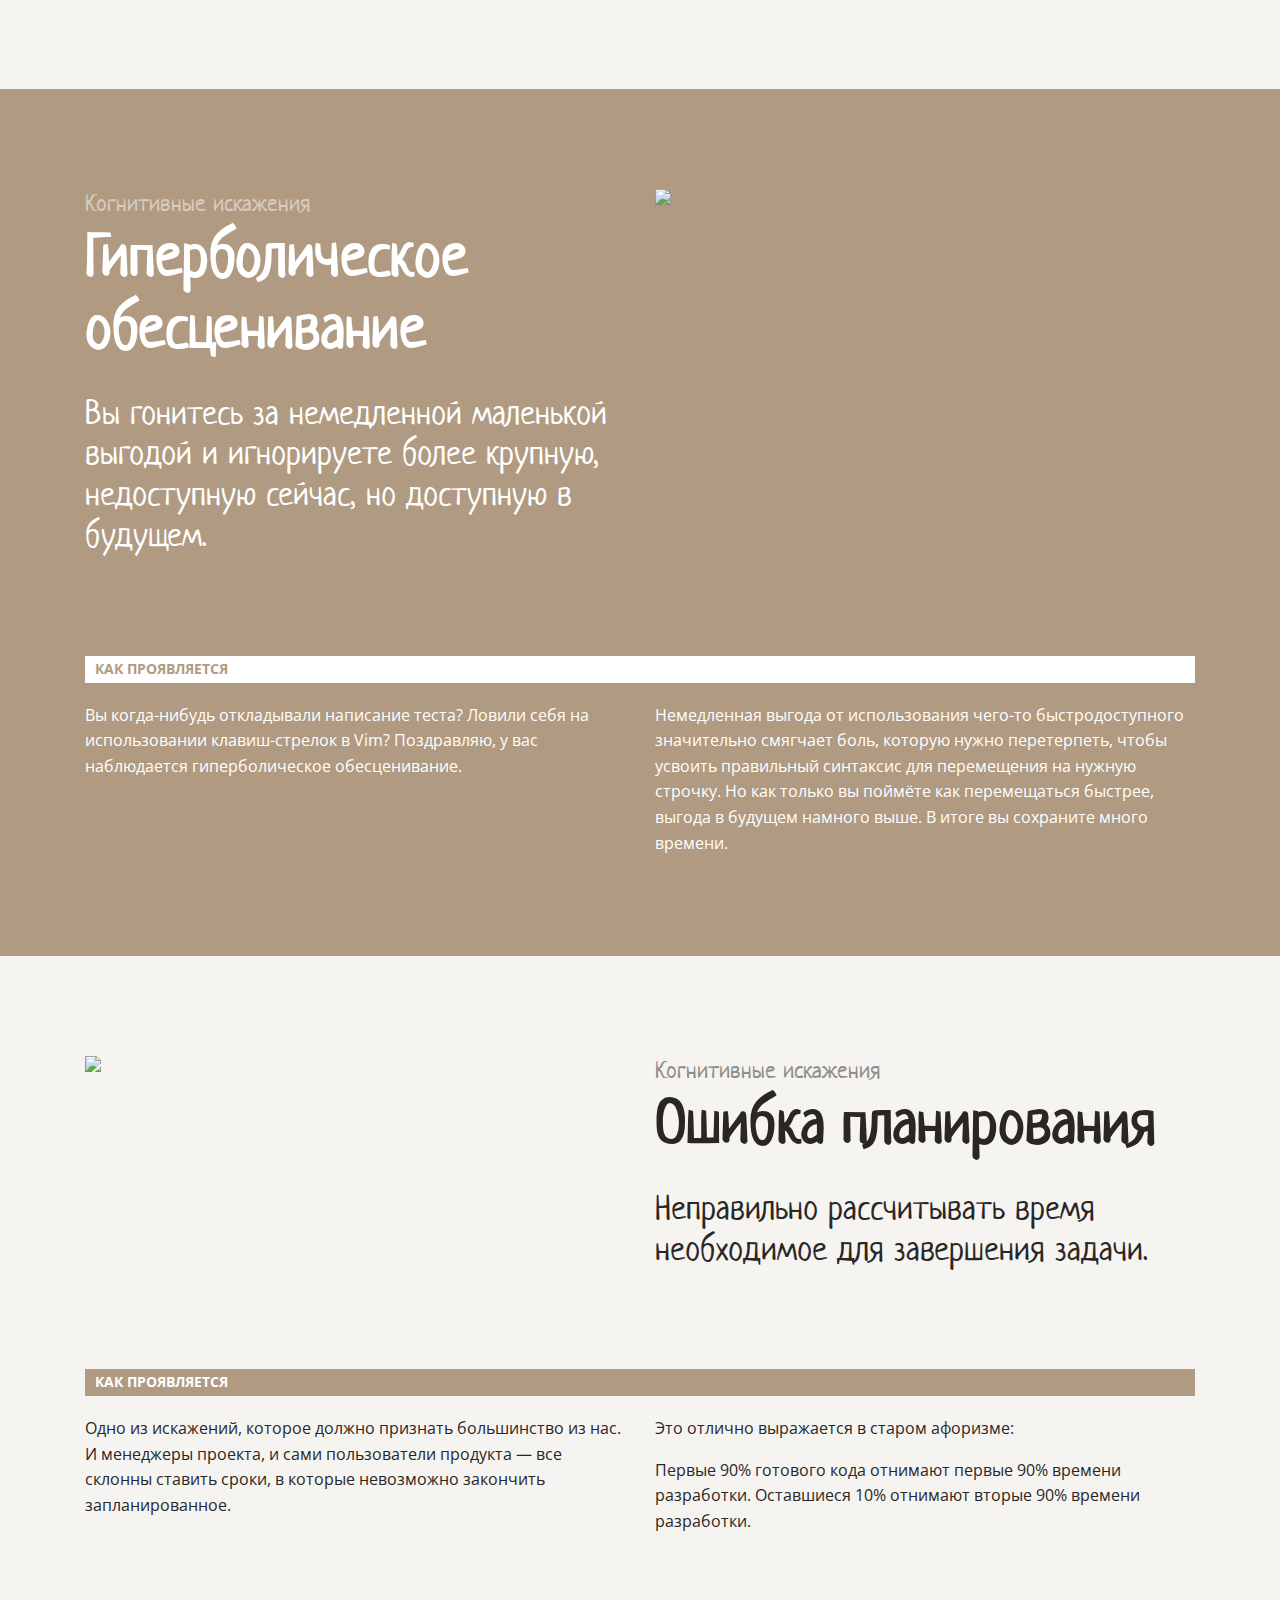
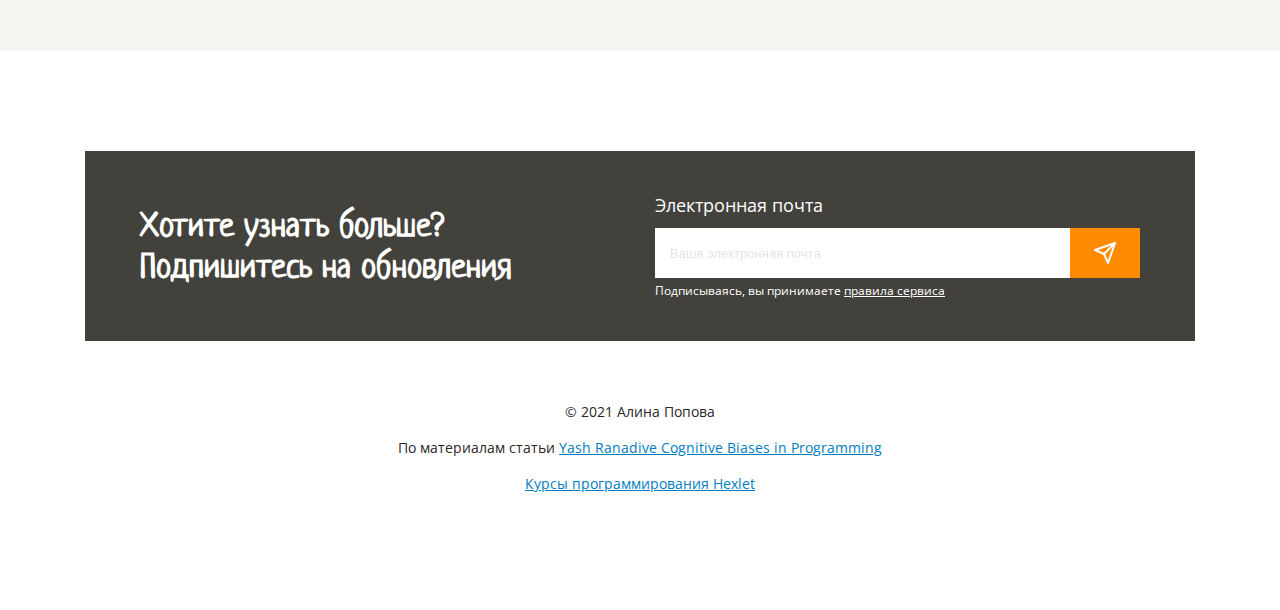
==== commit 17e3a0c5: "step 11" ====
--- a/src/index.html
+++ b/src/index.html
@@ -253,7 +253,8 @@
                         запланированное.
                     </p>
                     <div class="content-columns--item">
-                        <p class="content-columns_2--description-block">Это отлично выражается в старом афоризме:<br></p>
+                        <p class="content-columns_2--description-block">Это отлично выражается в старом афоризме:<br>
+                        </p>
                         <p>Первые 90% готового кода отнимают первые 90%
                             времени разработки. Оставшиеся 10% отнимают вторые
                             90% времени разработки.</p>
@@ -265,13 +266,50 @@
         </div>
     </section>
 
+    <footer class="footer container">
+        <div class="footer--wrapper">
+            <div class="footer--body content-columns">
+                <h3 class="content-columns--item title h3">Хотите узнать больше?<br/>Подпишитесь на обновления</h3>
+
+                <div class="content-columns--item footer-subscribe">
+                    <form action="">
+                        <h4 class="send-form--title">Электронная почта</h4>
+                        <label class="_sr-only" for="user-email">Введите электронную почту</label>
+                        <div class="send-form--wrapper">
+                            <div class="send-form--input-wrapper">
+                                <input
+                                        class="send-form--input"
+                                        id="user-email"
+                                        type="text"
+                                        name="e-mail"
+                                        placeholder="Ваша электронная почта"
+                                />
+                            </div>
+                            <button class="send-form--button"></button>
+                        </div>
+                    </form>
+                    <p class="send-form--service-rules">
+                        Подписываясь, вы принимаете <a class="terms-of-use" href="#">правила сервиса</a>
+                    </p>
+                </div>
+            </div>
+        </div>
+
+        <div class="footer--info info">
+            <p>© 2021 Алина Попова</p>
+            <p>
+                По материалам статьи <a
+                    class="info--link"
+                    href="https://medium.com/hackernoon/cognitive-biases-in-programming-5e937707c27b">
+                Yash Ranadive Cognitive Biases in Programming</a>
+            </p>
+            <p>
+                <a class="info--link" href="https://ru.hexlet.io/courses">Курсы программирования Hexlet</a>
+            </p>
+        </div>
+
+    </footer>
 </main>
 
-
-<svg class="send-icon" width="24" height="24" viewBox="0 0 24 24" fill="none" xmlns="http://www.w3.org/2000/svg">
-    <path d="M22 2L11 13" stroke="white" stroke-width="2" stroke-linecap="round" stroke-linejoin="round"/>
-    <path d="M22 2L15 22L11 13L2 9L22 2Z" stroke="white" stroke-width="2" stroke-linecap="round"
-          stroke-linejoin="round"/>
-</svg>
 </body>
 </html>--- a/src/styles/style.css
+++ b/src/styles/style.css
@@ -5,7 +5,7 @@
     --dark-color: #2a2626;
     --dark-50-color: #908d8b;
     --brown-color: #b09a81;
-    --white-50-coor: #d7ccc0;
+    --white-50-color: #d7ccc0;
     --button-text-color: #fff;
     --button-hover-color: #ea7600;
 }
@@ -43,108 +43,369 @@
     padding: 0;
 }
 
+.section {
+    position: relative;
+    width: 100vw;
+    overflow: hidden;
+    z-index: 0;
+}
+
 .container {
     margin: 0 auto;
-    width: 100%;
     max-width: 1110px;
+    width: 100%;
     padding: 100px 0;
+    position: relative;
+    z-index: 1;
+}
+
+.content-columns {
+    width: 100%;
+    display: flex;
+    align-items: flex-start;
+    gap: 30px;
+}
+
+.content-columns--item {
+    flex-basis: 50%;
 }
 
 .title {
-    width: max-content;
-    padding: 0;
     margin: 0;
     font-family: Neucha, cursive;
     line-height: 1.2em;
-    color: var(--dark-color);
 }
 
 .h1 {
-    font-size: 4.5rem;
+    font-size: 72px;
 }
 
 .h2 {
-    font-size: 3.75rem;
+    font-size: 60px;
 }
 
 .h3 {
-    font-size: 2.1rem;
-}
-
-/*.button {*/
-/*    padding: 12px 24px;*/
-
-/*    border: none;*/
-
-/*    color: var(--button-text-color);*/
-
-/*    background-color: var(--primary-color);*/
-
-/*    font-weight: 700;*/
-/*    font-size: 1rem;*/
-/*}*/
-
-/*.button:hover {*/
-/*    background-color: var(--button-hover-color);*/
-/*}*/
+    font-size: 34px;
+}
+
+.button {
+    display: inline-block;
+    text-decoration: none;
+
+    padding: 12px 24px;
+
+    border: none;
+
+    color: var(--button-text-color);
+
+    background-color: var(--primary-color);
+
+    font-weight: 700;
+    font-size: 1rem;
+}
+
+.button:hover {
+    background-color: var(--button-hover-color);
+}
 
 /* MODIFICATIONS */
-
-/*._highlight-txt {*/
-/*    color: var(--primary-color);*/
-/*}*/
-
-/*._light-pattern-bg {*/
-/*    background: url("images/background-pattern.png") no-repeat top / cover var(--light-color);*/
-/*    width: 100vw;*/
-/*    height: 100%;*/
-/*}*/
+.section_brown-bg {
+    background-color: var(--brown-color);
+    color: #fff;
+}
+
+.section_light-bg {
+    background-color: var(--light-color);
+}
+
+.content-columns_1 {
+    margin-bottom: 100px;
+}
+
+.content-columns_1--topic {
+    font: 400 24px/1.2em Neucha, cursive;
+}
+
+.content-columns_1--title {
+    margin-bottom: 30px;
+}
+
+.content-columns_1--description {
+    font: 400 34px/1.2em Neucha, cursive;
+    margin: 0;
+}
+
+.content-columns--topic_brown-bg {
+    color: var(--white-50-color);
+!important;
+}
+
+.content-columns--topic_light-bg {
+    color: var(--dark-50-color);
+!important;
+}
+
+.content-columns_2--title {
+    margin-bottom: 20px;
+    font: 700 14px/1.2em "Open Sans", sans-serif;
+    text-transform: uppercase;
+    padding: 5px 0 5px 10px;
+}
+
+.content-columns_2--title_brown-bg {
+    background-color: var(--brown-color);
+    color: #fff;
+}
+
+.content-columns_2--title_light-bg {
+    background-color: #fff;
+    color: var(--brown-color);
+}
+
+.content-columns_2--description-block {
+    margin: 0;
+}
+
+/* INDEPENDENT MODIFICATIONS */
+._highlight-txt {
+    color: var(--primary-color);
+}
+
+._pattern-bg::before {
+    position: absolute;
+    top: 0;
+    left: 0;
+
+    width: 100%;
+    height: 100%;
+
+    background: url("images/background.png") no-repeat top/cover;
+    opacity: 0.1;
+
+    z-index: 0;
+    content: "";
+}
+
+._sr-only {
+    position: absolute;
+
+    width: 1px;
+    height: 1px;
+    padding: 0;
+    border: 0;
+    overflow: hidden;
+
+    white-space: nowrap;
+}
 
 /*!* HEADER *!*/
-
-/*.header {*/
-/*    box-sizing: border-box;*/
-/*}*/
-
-/*.header--body {*/
-/*    position: relative;*/
-/*    z-index: 0;*/
-/*    overflow: hidden;*/
-/*}*/
-
-/*.header--body::before {*/
-/*    position: absolute;*/
-/*    top: 55px;*/
-/*    left: 461px;*/
-/*    background: url("images/main 1.png") top / contain no-repeat;*/
-/*    width: 979px;*/
-/*    height: 525px;*/
-
-/*    content: "";*/
-/*    z-index: -1;*/
-/*}*/
-
-/*.header--title {*/
-/*    margin-bottom: 182px;*/
-/*}*/
-
-/*.header--description {*/
-
-/*}*/
-
-/*.description-columns {*/
-/*    display: flex;*/
-/*    align-items: flex-start;*/
-/*    gap: 30px;*/
-/*}*/
-
-/*.description-columns--item {*/
-/*    max-width: 540px;*/
-/*}*/
-
-/*.description-columns--item > p:nth-child(2) {*/
-/*    margin-bottom: 40px;*/
-/*}*/
-/*.header--button {*/
-
-/*}*/
+.header--body {
+    position: relative;
+    width: 100%;
+    height: 100%;
+    z-index: 2;
+}
+
+.header--title {
+    padding-top: 7px;
+    margin-bottom: 175px;
+}
+
+.header--pic {
+    position: absolute;
+    top: 55px;
+    right: -270px;
+    z-index: -1;
+}
+
+
+.header--button {
+    margin-top: 20px;
+}
+
+/* VIDEO */
+.video-section {
+    overflow: visible;
+}
+
+.video-section--body.container {
+    padding: 0;
+}
+
+.video-section--body {
+    top: 100px;
+    text-align: center;
+}
+
+.video-section--title {
+    margin-bottom: 24px;
+}
+
+.video-section--description {
+    margin-bottom: 30px;
+}
+
+.video-section--video {
+    filter: drop-shadow(0 16px 32px rgba(0, 0, 0, 0.15));
+}
+
+/* NAVIGATION */
+.navigation-section {
+    background-color: var(--primary-dark-color);
+    padding-top: 100px;
+}
+
+.navigation-section--body {
+    display: grid;
+    grid-template: 323px 348px / repeat(3, 1fr);
+    gap: 20px 30px;
+}
+
+.navigation-section--title {
+    margin: 0;
+    font: 400 52px/120% Neucha, cursive;
+    color: #fff;
+}
+
+.navigation--item {
+    display: block;
+    background-color: var(--light-color);
+    padding: 24px;
+    text-decoration: none;
+    color: inherit;
+}
+
+.navigation--number {
+    margin-bottom: 40px;
+    font: 64px/1 Neucha, cursive;
+    color: var(--primary-dark-color);
+}
+
+.navigation--title {
+    color: var(--primary-color);
+}
+
+.navigation--item:hover {
+    background-color: var(--primary-color);
+}
+
+.navigation--item:hover * {
+    color: #fff;
+}
+
+/* FOOTER */
+.footer {
+}
+
+.footer--wrapper {
+    box-sizing: border-box;
+    background-color: var(--primary-dark-color);
+    color: #fff;
+}
+
+.footer--body {
+    max-width: 1000px;
+    margin: 0 auto;
+    align-items: center;
+}
+
+.footer-subscribe {
+    padding: 40px 0;
+    font: 400 12px/1.6 "Open Sans", sans-serif;
+}
+
+.footer-subscribe * {
+    margin: 0;
+}
+
+.send-form--title {
+    margin-bottom: 9px;
+    font-weight: 400;
+    font-size: 18px;
+    line-height: 160%;
+}
+
+.send-form--wrapper {
+    display: grid;
+    grid-template: 50px / auto 70px;
+    align-items: center;
+    margin-bottom: 3px;
+}
+
+.send-form--input-wrapper {
+    height: 100%;
+    position: relative;
+    background-color: white;
+}
+
+.send-form--input {
+    display: block;
+    box-sizing: border-box;
+    padding: 15px;
+    border: none;
+    outline: none;
+    margin: 0;
+    background-color: transparent;
+    position: absolute;
+    width: 100%;
+    height: 100%;
+}
+
+.send-form--input::placeholder {
+    font-size: 13px;
+    line-height: 1.6;
+
+    color: #757575;
+    opacity: 0.2;
+}
+
+
+.send-form--button {
+    box-sizing: border-box;
+    border: none;
+    position: relative;
+    padding: 0;
+
+    width: 70px;
+    height: 100%;
+    background-color: var(--primary-color);
+}
+
+.send-form--button:hover {
+    border: none;
+    background-color: var(--button-hover-color);
+}
+
+.send-form--button::before {
+    position: absolute;
+    top: 0;
+    right: 0;
+    width: 100%;
+    height: 100%;
+    background-image: url("data:image/svg+xml,%3Csvg class='send-icon' width='24' height='24' viewBox='0 0 24 24' fill='none' xmlns='http://www.w3.org/2000/svg'%3E%3Cpath d='M22 2L11 13' stroke='white' stroke-width='2' stroke-linecap='round' stroke-linejoin='round'/%3E%3Cpath d='M22 2L15 22L11 13L2 9L22 2Z' stroke='white' stroke-width='2' stroke-linecap='round' stroke-linejoin='round'/%3E%3C/svg%3E");
+    background-size: 24px;
+    background-repeat: no-repeat;
+    background-position: center;
+
+    content: "";
+}
+
+.send-form--service-rules {
+
+}
+
+.terms-of-use {
+    color: inherit;
+}
+
+.footer--info {
+    margin-top: 60px;
+    font-size: 14px;
+    line-height: 1.6;
+    text-align: center;
+}
+
+.info--link {
+    color: #007dc1;
+}
+
